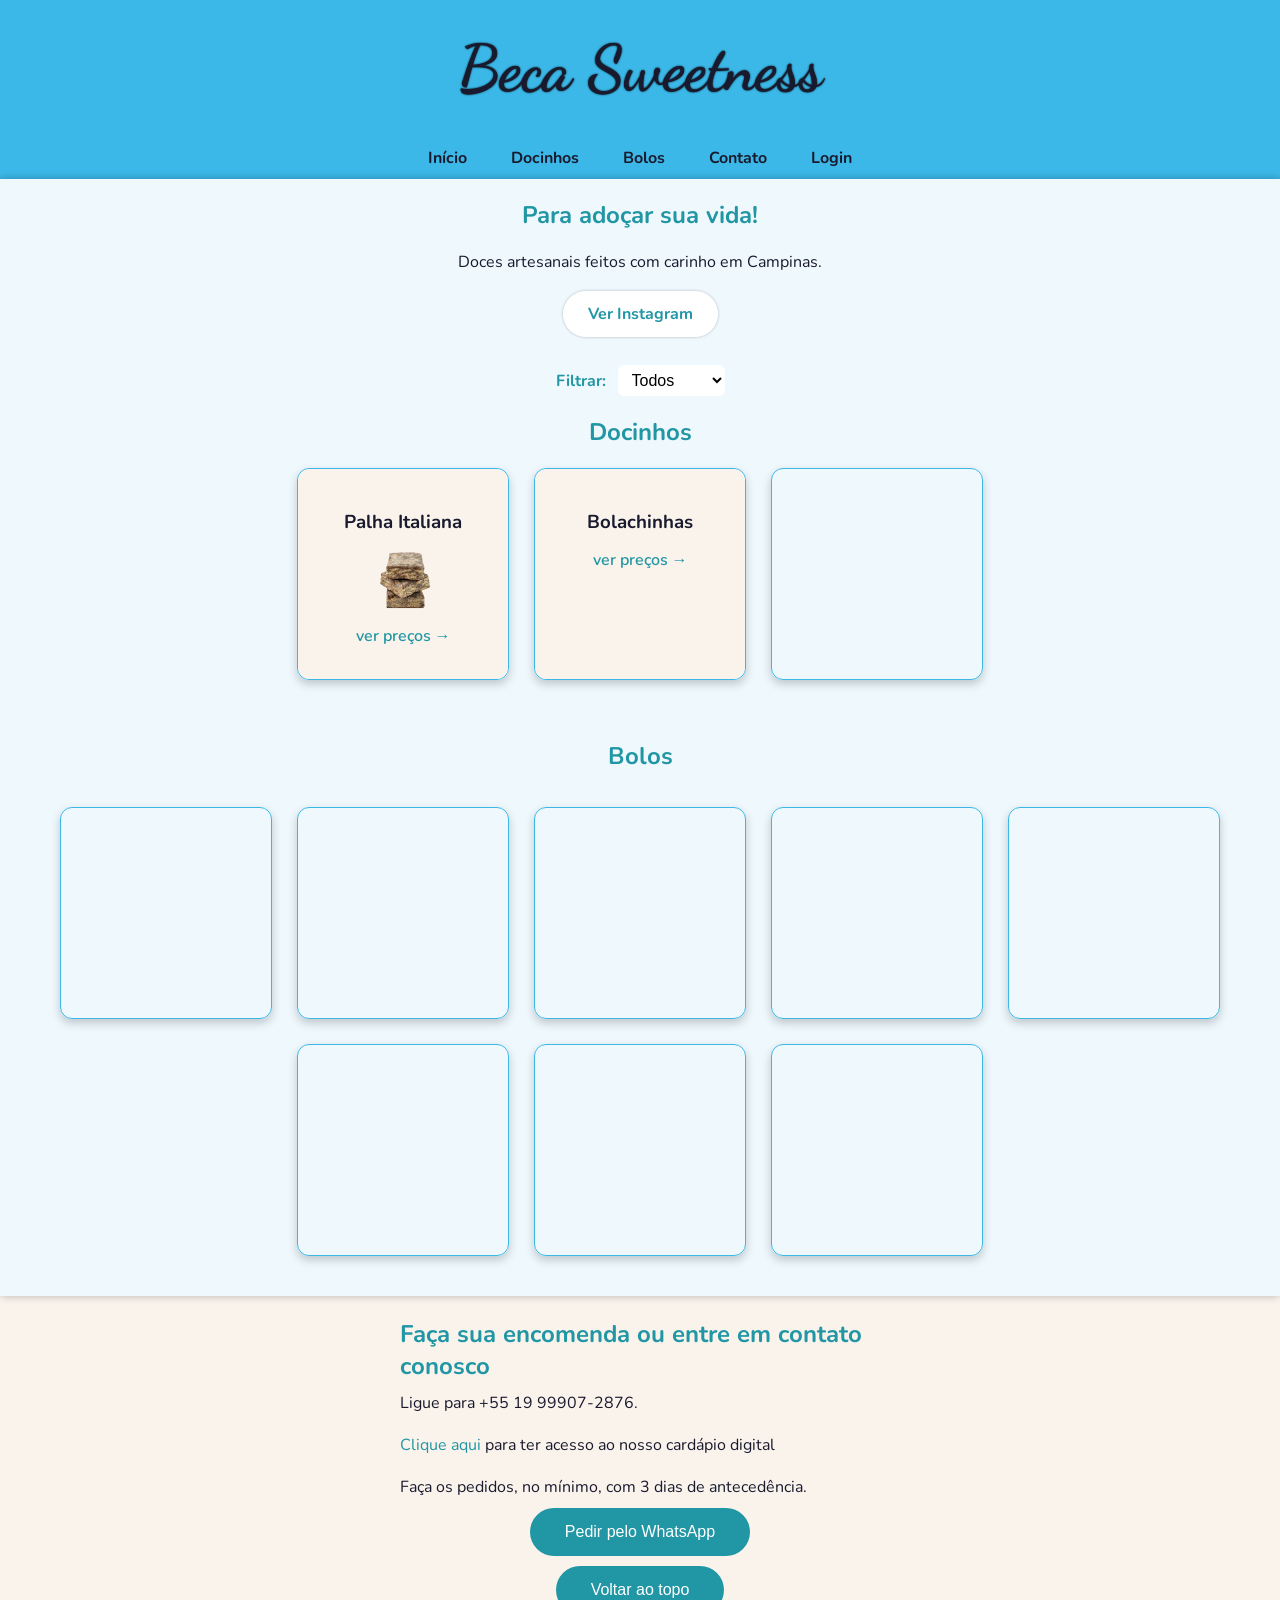
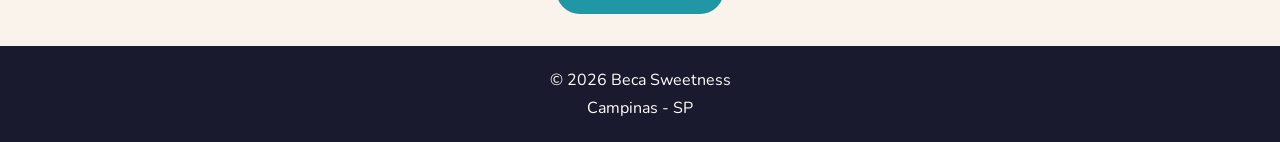
==== index.html @ 53724b52 "Remoção do link "cadastro" no menu" ====
<!DOCTYPE html>
<html lang="pt-br">

<head>
<meta charset="UTF-8">
<meta name="viewport" content="width=device-width, initial-scale=1.0">
<title>Beca Sweetness</title>
<link rel="shortcut icon" href="Imagens/logo-beca-sweetness.ico" type="image/x-icon">
<link rel="stylesheet" href="Estilos/style.css">
<link href="https://fonts.googleapis.com/css2?family=Dancing+Script:wght@700&family=Cormorant+Garamond:wght@500;600&family=Nunito:wght@400;600&display=swap" rel="stylesheet">

</head>

<body>

<header>

    <h1>Beca Sweetness</h1>

</header>

<nav>
    
    <a href="#inicio">Início</a>
    <a href="#docinhos">Docinhos</a>
    <a href="#bolos">Bolos</a>
    <a href="#contato">Contato</a>
    <span></span>
    <a href="páginas/login.html">Login</a>

</nav>

<main>
    
        <section id="inicio">
    
            <h2>Para adoçar sua vida!</h2>
    
                <p>Doces artesanais feitos com carinho em Campinas.</p>
    
                <a class="instagram" href="https://www.instagram.com/beca_sweetness/" target="_blank"> Ver Instagram </a>


                <div class="filtro-container">
                    <label for="filtro">Filtrar: </label>
                    <select id="filtro" class="escolher-filtro" onchange="filtrar()">
                        <option
                        value="todos">Todos</option>
                        <option value="docinhos">Docinhos</option>
                        <option value="bolos">Bolos</option>
                    </select>
                </div>
        
        </section>
    
    
    <section id="docinhos">
    
        <h2>Docinhos</h2>
        
            <div class="doces">
    
                <div class="flip-card" onclick= "this.classList.toggle('flipped')">
                    <div class="inner">
                        <div class="front">


                            <h3>Palha Italiana</h3>
                            <img src="Imagens-melhor/Palha-italiana_1.png" alt="Palha Italiana">
                            <p>ver preços &rightarrow;</p>

                        </div>

                        <div class="back">
                            
                            <h3>Palha Italiana</h3>
                            <p class="preco">Bolinha (16g) <span></span>R$2,50</p>
                            <p class="preco">Potinho (110g)   <span></span> R$10,00</p>
                            <p class="ingredientes">Oreo · Ninho · Morango · Capuccino · Meio Amargo</p>
                        </div>
                    </div>
                </div>
    

                
                <div class="flip-card" onclick= "this.classList.toggle('flipped')">
                    <div class="inner">
                        <div class="front">
                            <h3>Bolachinhas</h3>
                            <p>ver preços &rightarrow;</p>
                        </div>
                        
                        <div class="back">
                                <h3>Bolachinhas</h3>
                                <p class="preco">Simples (5un) <span></span> R$7</p>
                                <p class="preco">Recheadas (3un) <span></span> R$8</p>
                                <p class="preco">Recheio + cobertura <span></span> R$12<p>
                                <p class="ingredientes">Doce de leite · Chocolate amargo · Chocolate branco</p>
    
                        </div>
                    </div>
                </div>
    
                <div class="flip-card" onclick= "this.classList.toggle('flipped')">
                    <div class="inner">
                        <div class="front">
                            
                                <h3>Folhadinho</h3>
                                <p>ver preços &rightarrow;</p>
                                
                        </div>

                        <div class="back">
                                <h3>Folhadinho</h3>
                                <p class="preco">2 unidades <span></span> R$6</p>
                                <p class="preco">4 unidades <span></span> R$11</p>
                                <p class="preco">9 unidades <span></span> R$24</p>
                                <p class="ingredientes">Massa folhada recheada · Caramelo Salgado · Doce deleite · Chocolate Branco · Frutas Vermelhas.</p>
                        </div>
                    </div>
                </div>
    
    </div>
    
    </section>
    
    <section id="bolos">
    
        <h2>Bolos</h2>
    
            <div class="doces">
    
                <div>
                            
                    <div class="flip-card" onclick= "this.classList.toggle('flipped')">
                        <div class="inner">
                            <div class="front">
                                
                                    <h3>Brigadeiro</h3>
                                    <p>ver preços &rightarrow;</p>
                                    
                            </div>

                            <div class="back">
                                <h3>Brigadeiros</h3>
                                <p class="preco">Bentô (10cm) <span></span> R$47</p>
                                <p class="preco">P (15cm) <span></span> R$110</p>
                                <p class="preco">M (25cm) <span></span> R$210</p>
                                <p class="ingredientes">Brigadeiro ao leite ou meio amargo, para quem não abre mão da tradição </p>
                            </div>

                        </div>
                    </div>
    
                </div>


                <div class="flip-card" onclick= "this.classList.toggle('flipped')">
                    <div class="inner">
                        <div class="front">

                            <h3>Beijinho</h3>
                            <p>ver preços &rightarrow;</p>
                            
                        </div>

                        <div class="back">
                            <h3>Beijinho</h3>
                            <p class="preco">Bentô (10cm)<span></span> R$45</p>
                            <p class="preco">P (15cm)<span></span> R$100</p>
                            <p class="preco">M (25cm)<span></span> R$200</p>
                            <p class="ingredientes">O primo famoso do brigadeiro</p>
                        </div>
                    </div>
                </div>
    

                <div class="flip-card" onclick= "this.classList.toggle('flipped')">
                    <div class="inner">
                        <div class="front">

                            <h3>Abacaxi com Coco</h3>
                            <p>ver preços &rightarrow;</p>

                        </div>

                        <div class="back">

                            <h3>Abacaxi com Coco</h3>
                            <p class="preco">Bentô (10cm) <span></span> R$50</p>

                            <p class="preco">P (15cm) <span></span> R$120</p>
                            <p class="preco">M (20cm) <span></span> R$215</p>
                            <p class="ingredientes">Uma camada de brigadeiro de chocolate branco, muito abacaxi e coco frescos</p>
                        </div>
                    </div>
                </div>
    
                <div class="flip-card" onclick= "this.classList.toggle('flipped')">
                    <div class="inner">
                            <div class="front">

                                <h3>Doce de leite com Ameixa</h3>
                                <p>ver preços &rightarrow;</p>

                            </div>

                            <div class="back">

                                <h3 style="padding-top: 10px;">Doce de leite com Ameixa</h3>

                                <p class="preco">Bentô (10cm) <span></span> R$55</p>

                                <p class="preco">P (15cm) <span></span> R$140</p>

                                <p class="preco">M (25cm) <span></span> R$220</p>

                                <p class="ingredientes">Doce de leite cremoso com pedaços de ameixa em calda. O favorito da década de 90</p>

                            </div>
                    </div>
                </div>
    
                <div class="flip-card" onclick= "this.classList.toggle('flipped')">
                    <div class="inner">
                        <div class="front">

                            <h3>Nozes</h3>
                            <p>ver preços &rightarrow;</p>
                
                        </div>  

                        <div class="back">
                            <h3>Nozes</h3>
                            <p class="preco">Bentô (10cm) <span></span> R$50</p>
                            <p class="preco">P (15cm) <span></span> R$130</p>
                            <p class="preco">M (25cm) <span></span> R$260</p>
                            <p class="ingredientes">Brigadeiro de nozes com ganache de chocolate meio amargo. Equilíbrio na medida.</p>
                        </div>
                    </div>
                </div>
    
                <div class="flip-card" onclick= "this.classList.toggle('flipped')">
                    <div class="inner">
                        <div class="front">
        
                                <h3>Brigadeiro Branco</h3>
                                <p>ver preços &rightarrow;</p>
        
                        </div>

                        <div class="back">

                            <h3>Brigadeiro Branco</h3>

                            <p class="preco">Bentô (10cm) <span></span> R$47</p>
                            <p class="preco">P (15cm) <span></span> R$110</p>
                            <p class="preco">M (25cm) <span></span> R$210</p>
                            <p class="ingredientes">Brigadeiro de chocolate branco, ideal para quem quer fugir do brigadeiro tradicional.</p>
                        </div>
                    </div>    
                </div>
    
                <div class="flip-card" onclick= "this.classList.toggle('flipped')">
                    <div class="inner">
                        <div class="front">
        
                                <h3>Limão Siciliano</h3>
                                <p>ver preços &rightarrow;</p>
        
                        </div>

                        <div class="back">

                            <h3 style="padding: 8px;">Limão Siciliano</h3>
                                <p class="preco">Bentô (10cm) <span></span> R$55</p>
                                <p class="preco">P (15cm) <span></span> R$170</p>
                                <p class="preco">M (25cm) <span></span> R$250</p>
                                <p class="ingredientes">Massa de limão siciliano com recheio de buutercream com lemon curd. Pra quem quer algo refrescante e exótico. (Adicional de mirtilo disponível)</p>
                        </div>
                    </div>          
                </div>
    
                <div class="flip-card" onclick= "this.classList.toggle('flipped')">
                    <div class="inner">
                        <div class="front">
        
                                <h3>Red Velvet</h3>
                                <p>ver preços &rightarrow;</p>
        
                        </div>
    
                        <div class="back">

                            <h3>Red Velvet</h3>
                            <p class="preco">Bentô (10cm) <span></span> R$65</p>
                            <p class="preco">P (15cm) <span></span> R$180</p>
                            <p class="preco">M (25cm) <span></span> R$270</p>
                            <p class="ingredientes">O Veludo Vermelho recheado com cream cheese tradicional</p>

                        </div> 
                    </div>


                </div>
    
            </div>
    
    </section>
</main>
    
    <section id="contato">
    
        
<div id="bloco-contato">
    
                <h2>Faça sua encomenda ou entre em contato conosco</h2>

                <p>Ligue para +55 19 99907-2876.</p>

                <p>
                    <a href="Documento do cardápio/cardápio-beca-sweetness.pdf" download="cardápio-beca-sweetness.pdf" target="_blank">Clique aqui</a> para ter acesso ao nosso cardápio digital
                </p>

                <p>Faça os pedidos, no mínimo, com 3 dias de antecedência.</p>

                <button onclick="pedir()">Pedir pelo WhatsApp</button>
                
                <button onclick="voltarAoTopo()">Voltar ao topo</button>
    
</div>
    
    </section>




<footer>

<p>© 2026 Beca Sweetness</p> 
<p>Campinas - SP</p>

</footer>

<script src="script/script.js"></script>

</body>
</html>
---- Estilos/style.css ----
@charset "UTF-8";

*{
    margin: 0px;
    padding: 0px;
}


:root{
    --azul-noite: #1A1A2E;
    --azul-ceu: #3BB8E8;
    --azul-confeiteiro: #2196A4;
    --azul-gelo: #EEF8FD;
    --baunilha: #F9F3EC;
    --amarelo-doce: #F7C94B;
}

html {
  scroll-behavior: smooth;
}

body{
    font-family:  'Nunito', Arial sans-serif;
    background-color: var(--baunilha);
    color:var(--azul-noite);
}

main{
    max-width: 1500px;
    min-width: 290px;
    height: 100%;
    margin: auto;
    box-shadow: 0px 0px 8px rgba(0, 0, 0, 0.276);
    border-bottom-left-radius: 5px;
    border-bottom-right-radius: 5px;
}

 

main h2{
    font-weight: bolder;
    color: var(--azul-confeiteiro);
}

main h3 a{
    text-decoration: none;
    color: var(--azul-confeiteiro);
    font-family: 'Cormorant Garamond', serif;
    font-weight: bolder;
    font-size: 1.5em;
    letter-spacing: 0.05em;
    
}

main h3:hover{
    text-decoration: underline;
}

header{
    font-family: 'Dancing Script', 'cursive';
    font-size: 2em;
    background-color: var(--azul-ceu);
    color: var(--azul-noite);
    padding: 30px;
    text-align: center;
}

header h1{
    text-shadow: 0px 0px 2px black;
}

nav{
    text-align: center;
    background-color: var(--azul-ceu);
    padding: 10px;
    box-shadow: 0px 3px 3px  rgba(0, 0, 0, 0.281);
}


nav > a{
    transition-duration: 0.3s;
    color: var(--azul-noite);
    text-decoration: none;
    margin: 10px 10px 20px 10px;
    font-weight: bold;
    padding: 10px;
    border-radius: 5px;
}

nav > a:hover{
    background-color: var(--azul-noite);
    text-decoration: underline;
    color: var(--azul-ceu);
}


#inicio{
    background-color: var(--azul-gelo);
    text-align:center;
    padding: 20px 20px 0px 20px;
}

#incio h2{
    margin: 10px;
}

#inicio > p{
    margin: 20px 0px;
    padding-bottom: 10px;
}

.instagram{
    background-color:white;
    color:var(--azul-confeiteiro);
    padding: 12px 25px;
    border-radius: 25px;
    text-decoration: none;
    font-weight: bold;
    transition-duration: 0.3s;
    box-shadow: 0px 0px 3px rgba(0, 0, 0, 0.271);
}

.instagram:hover{
    background-color: var(--azul-confeiteiro);
    color: white;
    box-shadow: 0px 0px 3px rgb(33, 151, 164);
}

#docinhos{
    padding: 10px 40px 40px 40px;
    background-color: var(--azul-gelo);
    text-align: center;
}

#docinhos h2{
    padding: 10px;
    margin-bottom: 10px;
}

.doces{
    display: flex;
    flex-wrap: wrap;
    justify-content: center;
    gap: 25px;
}


.filtro-container{
    margin: 40px 40px 0px 40px;
    text-align: center;
}

.filtro-container label{
    margin-right: 8px;
    font-weight: 700;
    color: var(--azul-confeiteiro);
}

.option{
    text-decoration: underline;
}

#filtro{
    padding: 6px 10px;
    border-radius: 6px;
    background: white;
    font-size: 1em;
    cursor: pointer;
    border: none;
}


.doces p{
    font-size: 1em;
    color: var(--azul-confeiteiro);
    margin-top: 4px;
    font-weight: 600;
}

.flip-card{
    perspective: 900px;
    
}

.flip-card h3{
    padding: 20px 20px 10px 20px;
}

.inner{
    width: 210px;
    height: 210px;
    position: relative;
    transform-style: preserve-3d;
    transition: transform 0.5s ease-in-out;
    border: 1px solid var(--azul-ceu);
    border-radius: 12px;
    box-shadow: 0 4px 10px rgba(0, 0, 0, 0.203);
}

.inner:hover{
    transform: rotateY(180deg);
    border: 1px solid black;
}


.front{
    width: 100%;
    height: 100%;
    background-color: var(--baunilha);
}

.front h3{
    padding: 40px 40px 10px 40px;
}

.front h3:hover{
    color: var(--azul-confeiteiro);
}

.front, .back{
    
    border-radius: 12px;
    width: 100%;
    height: 100%;
    position: absolute;
    backface-visibility: hidden;
}

.front img{
    display: inline;
    text-align: center;
    margin-right: 20px;
    width: 100px;
    height: 70px;
}

.back{
    font-size: 0.8em;
    background-color: var(--azul-ceu);
    transform: rotateY(180deg);
}

.back h3{
    padding-bottom: -10px;
}


.back .preco{
    color: var(--azul-noite);
    display: flex;
    justify-content: space-between;
    margin-left: 10px;
    width: 80%;
    text-align: center;
    color: var(--azul-noite);
    border-bottom: 0.5px solid rgba(13, 58, 74, 0.2);
    padding: 4px;
    font-family: 'Nunito', sans-serif;
    font-size: 0.9em;
}

 
.back .ingredientes {
    font-size: 0.8em;
    color: var(--azul-noite);
    text-align: center;
    margin-top: 8px;
    margin-left: 20px;
    margin: 8px 20px 0px 20px;
    line-height: 1.5;
    font-family: 'Nunito', sans-serif;
}

#bolos{
    background-color: var(--azul-gelo);
    display: flex;
    flex-wrap: wrap;
    justify-content: center;
    gap: 25px;
    padding: 10px 40px 40px 40px;
    text-align:center;
}

#bolos h2{
    padding: 10px;
}

#contato{
    padding: 20px;
    display: inline;
    justify-content: center;
}

#bloco-contato{
    margin: auto;
    min-width: 280px;
    max-width: 500px;
}


#contato  h2{
    color: var(--azul-confeiteiro);
    margin: auto;
    margin-left: 10px;
}

#contato  p{
    padding: 10px;
    margin: auto;
    
}

#contato a{
    color: var(--azul-confeiteiro);
    text-decoration: none;
}

#contato a:hover{
    text-decoration: underline;
}


button{
    background-color:var(--azul-confeiteiro);
    border: none;
    color: white;
    padding: 15px 35px;
    display: block;
    margin: auto;
    margin-bottom: 10px;
    font-size:16px;
    border-radius: 30px;
    cursor: pointer;
}

button:hover{
    text-decoration: underline;
}

footer{
    background-color:var(--azul-noite);
    color:white;
    text-align:center;
    padding:20px;
}

footer > p{
    padding: 3px;
}

/* Estilos para páginas de autenticação (login / cadastro) */
.auth-container{
    max-width: 420px;
    margin: 40px auto;
    padding: 20px;
}

.auth-form{
    background: white;
    padding: 24px;
    border-radius: 12px;
    box-shadow: 0 6px 18px rgba(0,0,0,0.08);
    display: flex;
    flex-direction: column;
    gap: 12px;
}

.auth-form h2{
    margin-bottom: 6px;
    color: var(--azul-confeiteiro);
}

.auth-form label{
    font-weight: 600;
    color: var(--azul-noite);
}

.auth-form input{
    padding: 10px 12px;
    border: 1px solid #dfe7ea;
    border-radius: 8px;
    font-size: 1em;
}

.senha-wrapper{
    position: relative;
    display: flex;
    align-items: center;
}

.senha-wrapper input{
    flex: 1;
}

.eye{
    background: transparent;
    border: none;
    cursor: pointer;
    font-size: 18px;
    margin-left: 8px;
}

.primary{
    background: var(--azul-confeiteiro);
    color: white;
    padding: 12px 16px;
    border-radius: 10px;
    border: none;
    font-weight: 700;
    cursor: pointer;
}

.primary a:hover, .muted a:hover{
    text-decoration: underline;
}

.muted{
    text-align: center;
    color: #5a6b70;
    font-size: 0.95em;
}

.muted a{
    color: var(--azul-confeiteiro);
    text-decoration: none;
}

@media (max-width: 480px){
    .auth-container{ margin: 20px }
}
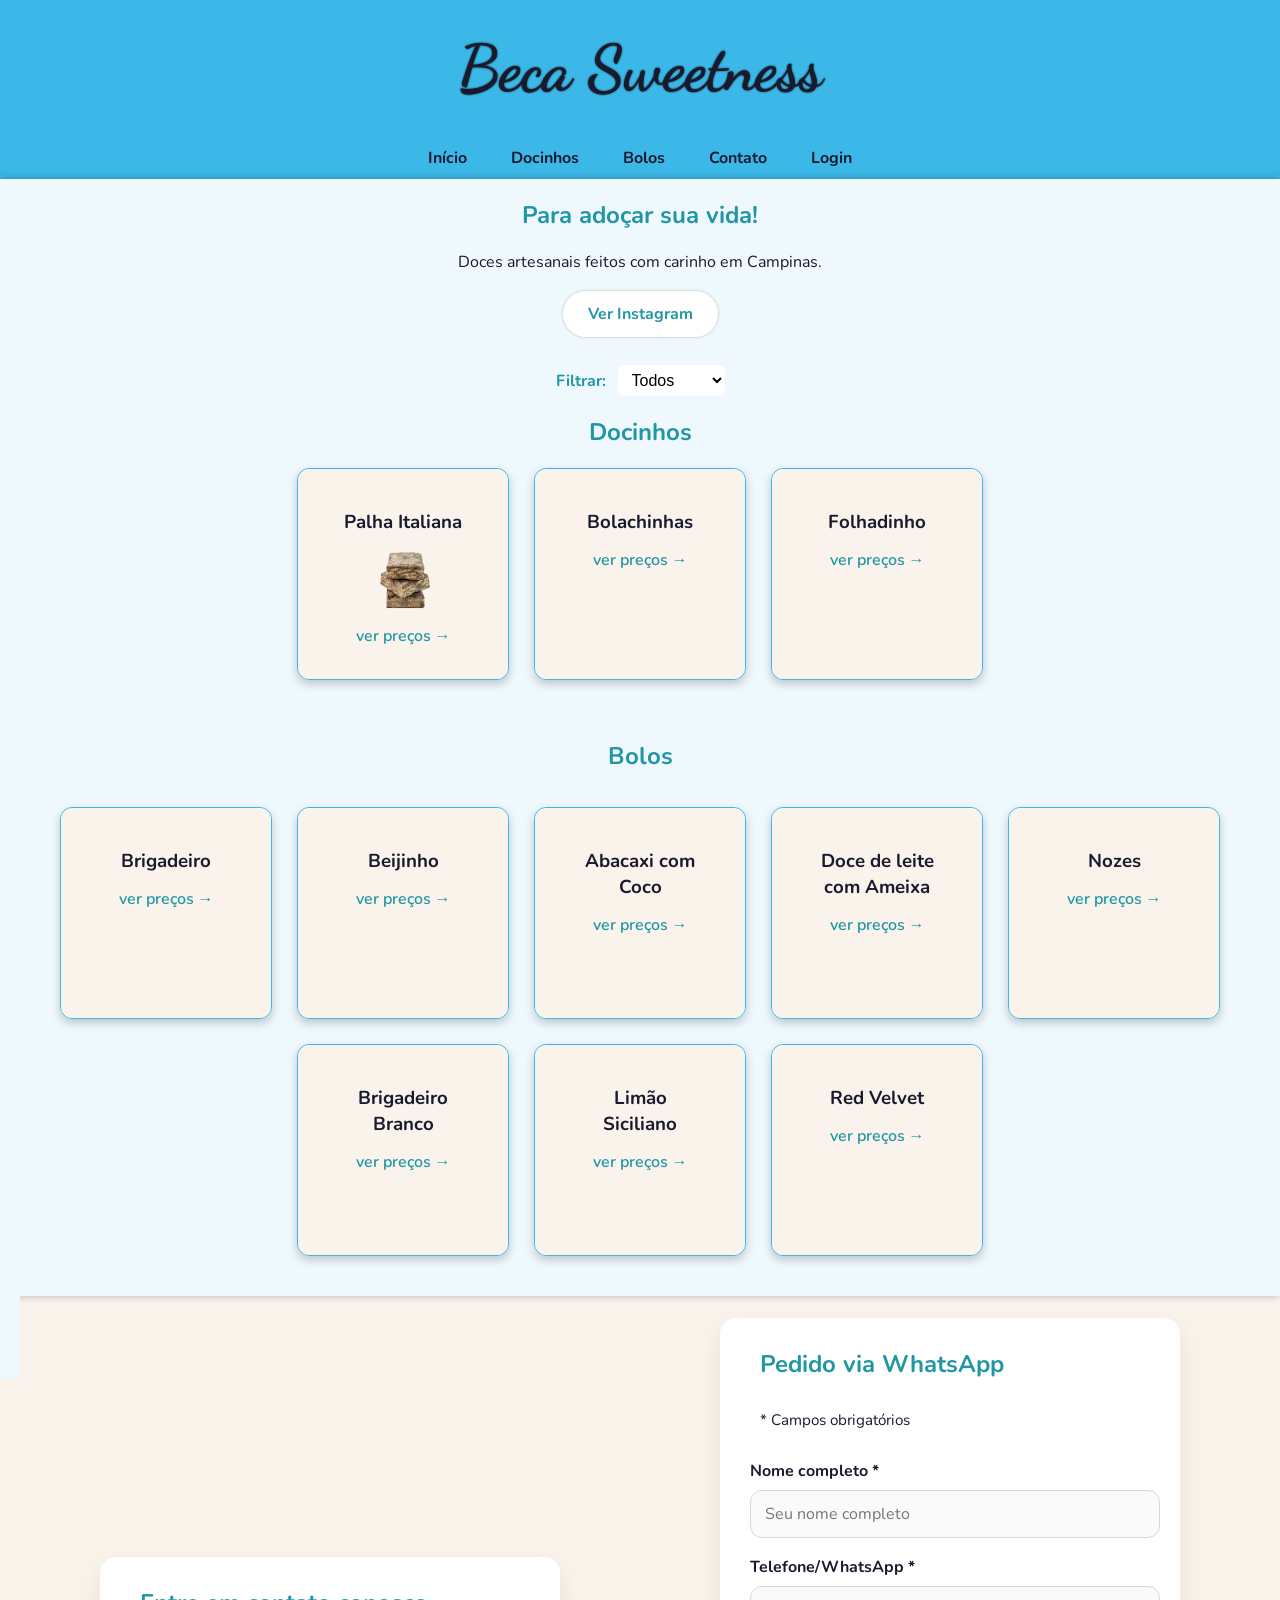
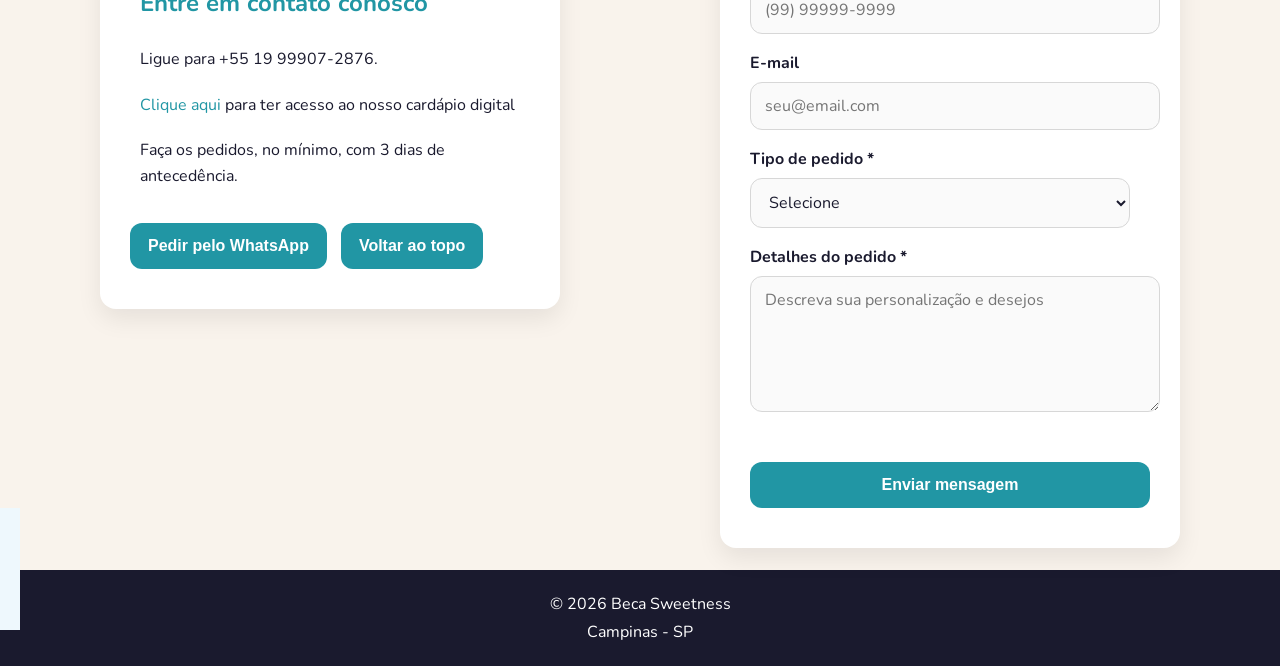
==== commit 9ad9d640: "Adicionando funcionalidade de fazer o pedido manualmente" ====
--- a/index.html
+++ b/index.html
@@ -308,28 +308,54 @@
     
     </section>
 </main>
+
+    <section></section>
     
     <section id="contato">
-    
-        
-<div id="bloco-contato">
-    
-                <h2>Faça sua encomenda ou entre em contato conosco</h2>
-
-                <p>Ligue para +55 19 99907-2876.</p>
-
-                <p>
-                    <a href="Documento do cardápio/cardápio-beca-sweetness.pdf" download="cardápio-beca-sweetness.pdf" target="_blank">Clique aqui</a> para ter acesso ao nosso cardápio digital
-                </p>
-
-                <p>Faça os pedidos, no mínimo, com 3 dias de antecedência.</p>
-
-                <button onclick="pedir()">Pedir pelo WhatsApp</button>
+
+      <div class="contato-wrapper">
+
+        <div id="bloco-contato">
+            <h2>Entre em contato conosco</h2>
+            <p>Ligue para +55 19 99907-2876.</p>
+            <p>
+            <a href="Documento do cardápio/cardápio-beca-sweetness.pdf" download="cardápio-beca-sweetness.pdf" target="_blank">Clique aqui</a> para ter acesso ao nosso cardápio digital
+          </p>
+          <p>Faça os pedidos, no mínimo, com 3 dias de antecedência.</p>
+          <button onclick="pedir()">Pedir pelo WhatsApp</button>
+          <button onclick="voltarAoTopo()">Voltar ao topo</button>
+        </div>
+
+            <form id="pedido-form" onsubmit="enviarPedidoWhatsApp(event)">
                 
-                <button onclick="voltarAoTopo()">Voltar ao topo</button>
-    
-</div>
-    
+                <h2>Pedido via WhatsApp</h2>
+                <p class="nota-form">* Campos obrigatórios</p>
+
+            <label for="pedido-nome">Nome completo *</label>
+            <input id="pedido-nome" name="pedido-nome" type="text" placeholder="Seu nome completo" required>
+
+            <label for="pedido-telefone">Telefone/WhatsApp *</label>
+            <input id="pedido-telefone" name="pedido-telefone" type="tel" placeholder="(99) 99999-9999" required>
+
+            <label for="pedido-email">E-mail</label>
+            <input id="pedido-email" name="pedido-email" type="email" placeholder="seu@email.com">
+
+            <label for="pedido-tipo">Tipo de pedido *</label>
+            <select id="pedido-tipo" name="pedido-tipo" required>
+                <option value="">Selecione</option>
+                <option value="Bolos">Bolos</option>
+                <option value="Doces">Doces</option>
+                <option value="Pedido para evento">Pedido para evento</option>
+                <option value="Outro">Outro</option>
+            </select>
+
+            <label for="pedido-detalhes">Detalhes do pedido *</label>
+            <textarea id="pedido-detalhes" name="pedido-detalhes" rows="5" placeholder="Descreva sua personalização e desejos" required></textarea>
+
+            <p id="pedido-error" class="form-error" aria-live="polite"></p>
+            <button type="submit" class="btn enviar-mensagem">Enviar mensagem</button>
+            </form>
+      </div>
     </section>
 
 
--- a/Estilos/style.css
+++ b/Estilos/style.css
@@ -174,7 +174,7 @@
     font-size: 1em;
     color: var(--azul-confeiteiro);
     margin-top: 4px;
-    font-weight: 600;
+    font-weight: 600; 
 }
 
 .flip-card{
@@ -304,6 +304,131 @@
     margin-left: 10px;
 }
 
+
+#contato{
+    background-color: var(--azul-gelo);
+    padding: 40px 20px 60px;
+}
+
+.contato-wrapper{
+    display: flex;
+    gap: 40px;
+    justify-content: center;
+    align-items: flex-start;
+    flex-wrap: wrap;
+    max-width: 1200px;
+    min-width: 280px;
+    margin: auto;
+}
+
+#bloco-contato,
+#pedido-form{
+    background: white;
+    border-radius: 16px;
+    box-shadow: 0 10px 24px rgba(0,0,0,0.08);
+    padding: 30px;
+    width: 100%;
+    margin: auto;
+    min-width: 280px;
+    max-width: 400px;
+}
+
+#bloco-contato h2,
+#pedido-form h2{
+    color: var(--azul-confeiteiro);
+    margin-bottom: 18px;
+}
+
+#bloco-contato p,
+#pedido-form p{
+    line-height: 1.6;
+    color: var(--azul-noite);
+}
+
+#pedido-form label{
+    display: block;
+    margin-top: 18px;
+    margin-bottom: 8px;
+    font-weight: 700;
+    color: var(--azul-noite);
+}
+
+#pedido-form input,
+#pedido-form select,
+#pedido-form textarea{
+    width: 95%;
+    border: 1px solid #d7d7d7;
+    border-radius: 12px;
+    padding: 12px 14px;
+    font-size: 1rem;
+    font-family: 'Nunito', sans-serif;
+    background: #fafafa;
+    color: var(--azul-noite);
+}
+
+#pedido-form textarea{
+    resize: vertical;
+}
+
+#pedido-form input:focus,
+#pedido-form select:focus,
+#pedido-form textarea:focus{
+    outline: 2px solid var(--azul-confeiteiro);
+}
+
+#pedido-form .nota-form{
+    margin-bottom: 16px;
+    color: var(--azul-noite);
+    font-size: 0.95rem;
+}
+
+.form-error{
+    margin-top: 16px;
+    color: #c62828;
+    font-weight: 700;
+}
+
+button{
+    cursor: pointer;
+}
+
+#pedido-form .btn,
+#bloco-contato button{
+    width: 100%;
+    margin-top: 24px;
+    padding: 14px 18px;
+    font-size: 1rem;
+    border: none;
+    border-radius: 12px;
+    background-color: var(--azul-confeiteiro);
+    color: white;
+    font-weight: 700;
+    transition: background-color 0.25s ease;
+}
+
+#pedido-form .btn:hover,
+#bloco-contato button:hover{
+    background-color: var(--azul-noite);
+}
+
+#bloco-contato button {
+    width: auto;
+    display: inline-block;
+    margin-right: 10px;
+}
+
+@media (max-width: 980px) {
+    .contato-wrapper{
+        flex-direction: column;
+        align-items: stretch;
+    }
+
+    #bloco-contato button{
+        width: 100%;
+        margin-bottom: 12px;
+    }
+}
+
 #contato  p{
     padding: 10px;
     margin: auto;
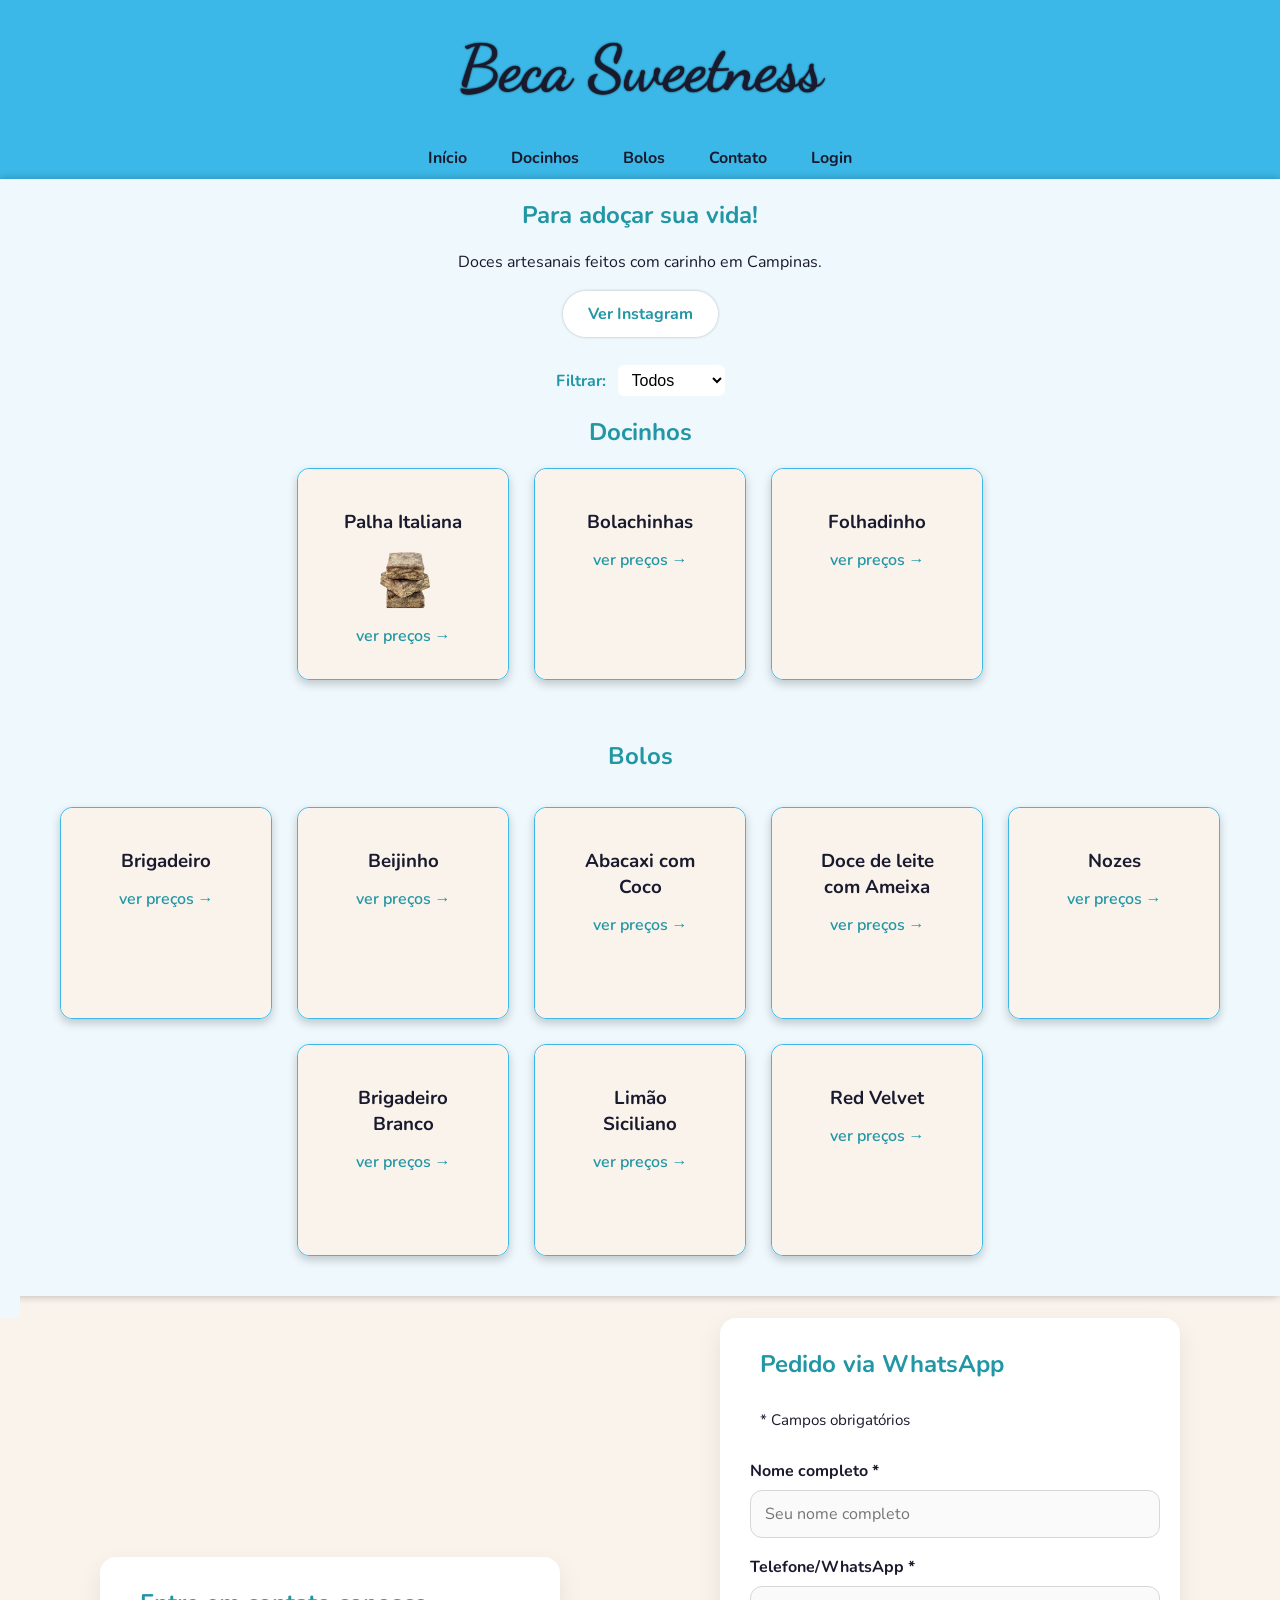
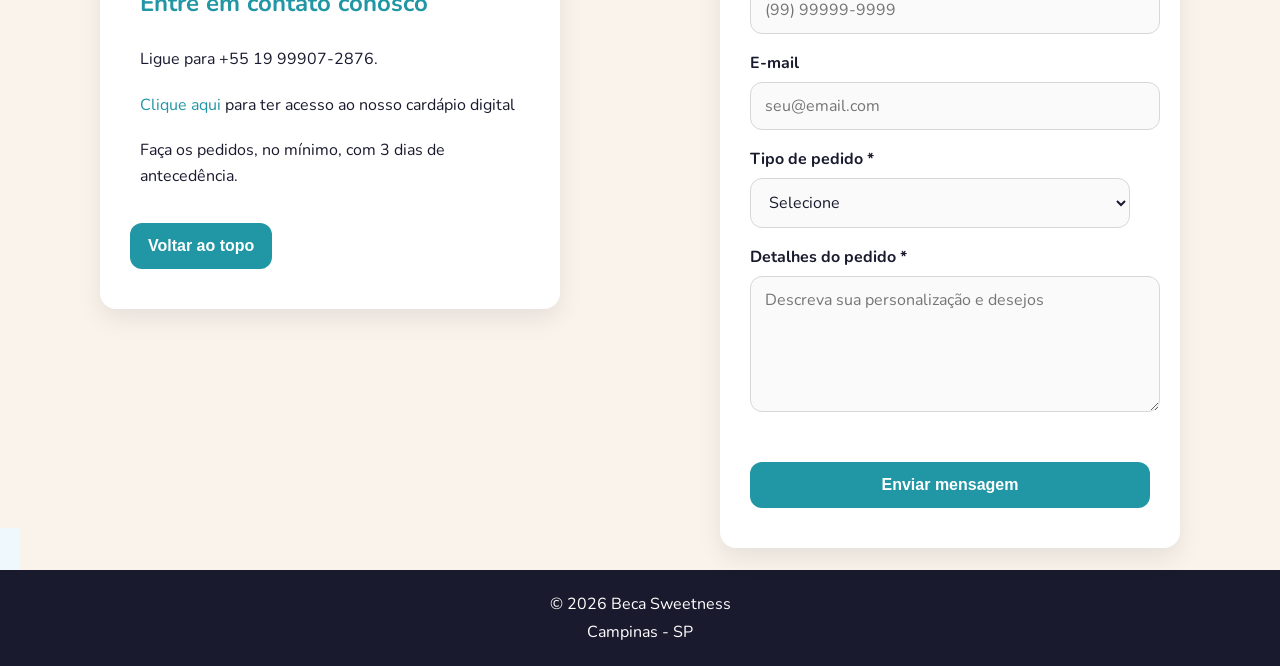
==== commit 490e7d4f: "Últimos ajustes Remoção do botão de pedido via WPP, e ajuste de padding" ====
--- a/index.html
+++ b/index.html
@@ -322,12 +322,12 @@
             <a href="Documento do cardápio/cardápio-beca-sweetness.pdf" download="cardápio-beca-sweetness.pdf" target="_blank">Clique aqui</a> para ter acesso ao nosso cardápio digital
           </p>
           <p>Faça os pedidos, no mínimo, com 3 dias de antecedência.</p>
-          <button onclick="pedir()">Pedir pelo WhatsApp</button>
+          
           <button onclick="voltarAoTopo()">Voltar ao topo</button>
         </div>
 
             <form id="pedido-form" onsubmit="enviarPedidoWhatsApp(event)">
-                
+
                 <h2>Pedido via WhatsApp</h2>
                 <p class="nota-form">* Campos obrigatórios</p>
 
--- a/Estilos/style.css
+++ b/Estilos/style.css
@@ -286,7 +286,7 @@
 }
 
 #contato{
-    padding: 20px;
+    padding: 20px 20px 0px 20px;
     display: inline;
     justify-content: center;
 }
@@ -307,7 +307,7 @@
 
 #contato{
     background-color: var(--azul-gelo);
-    padding: 40px 20px 60px;
+    
 }
 
 .contato-wrapper{
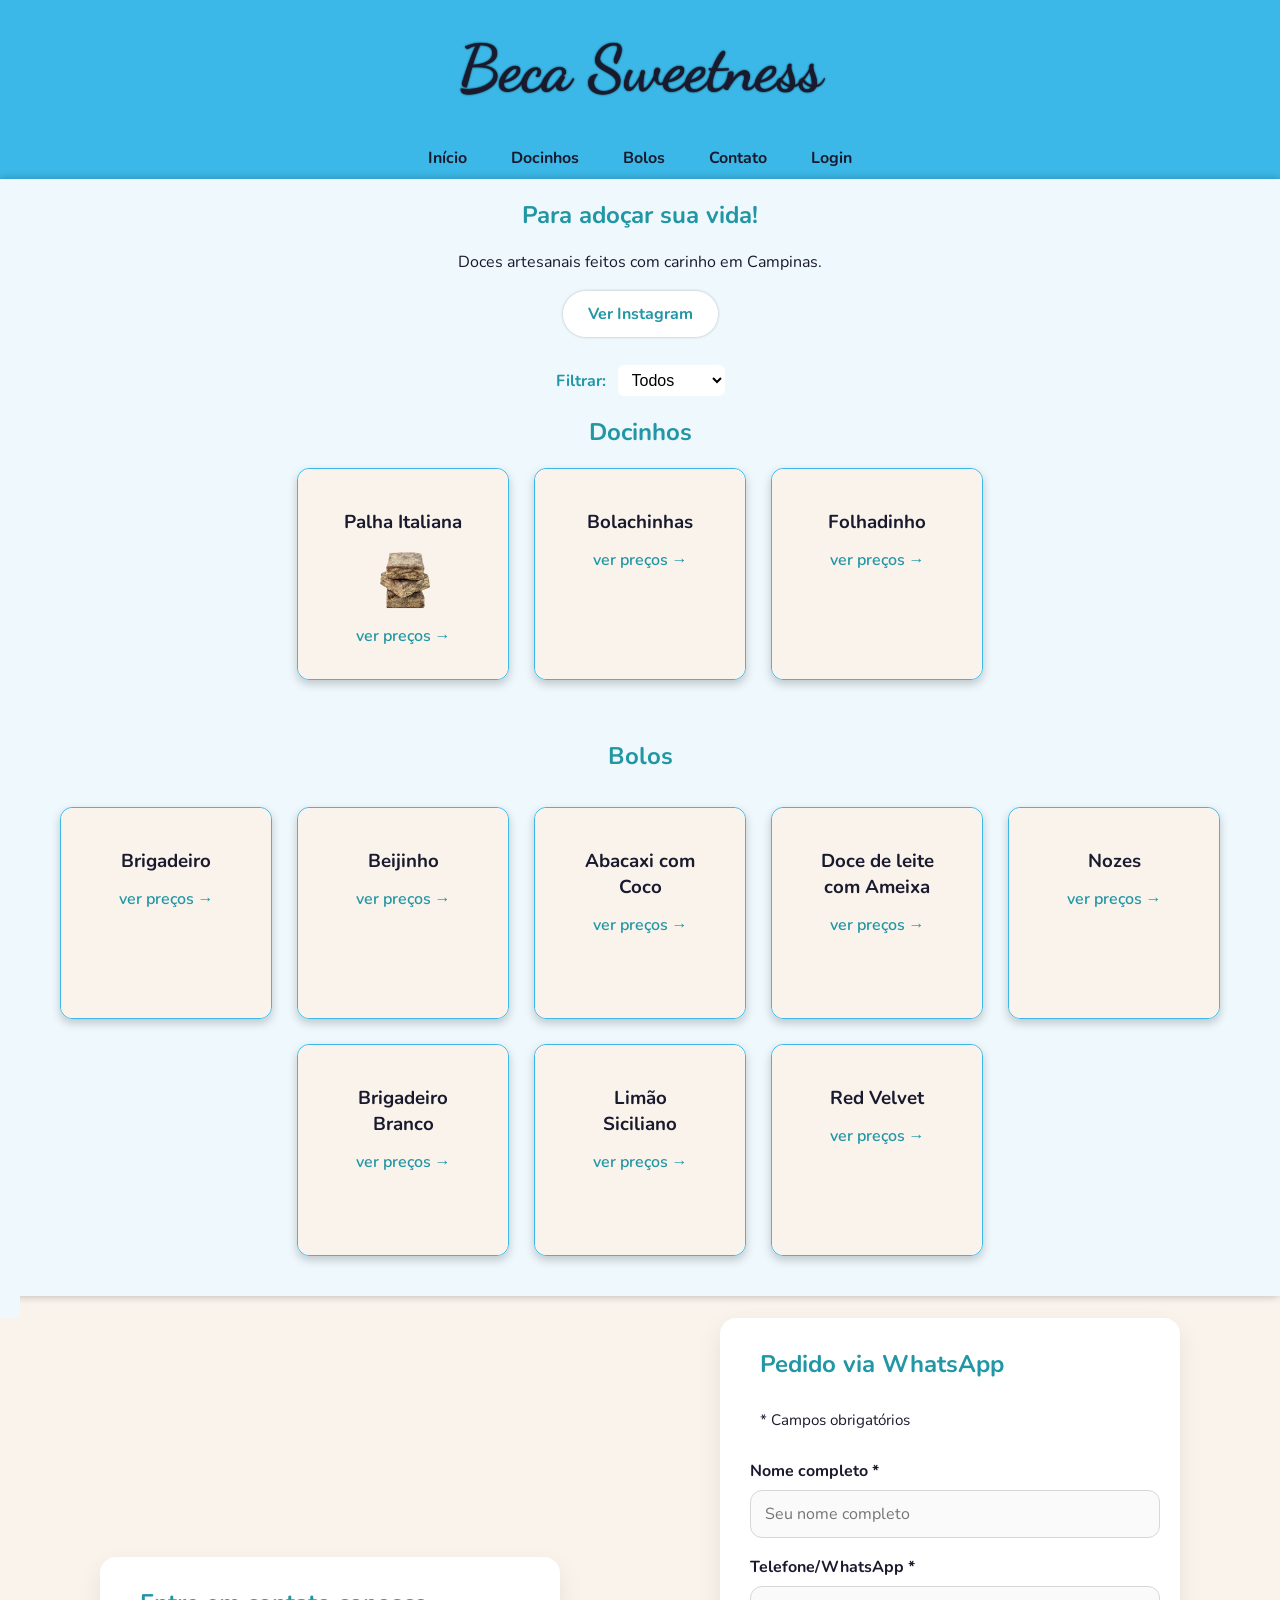
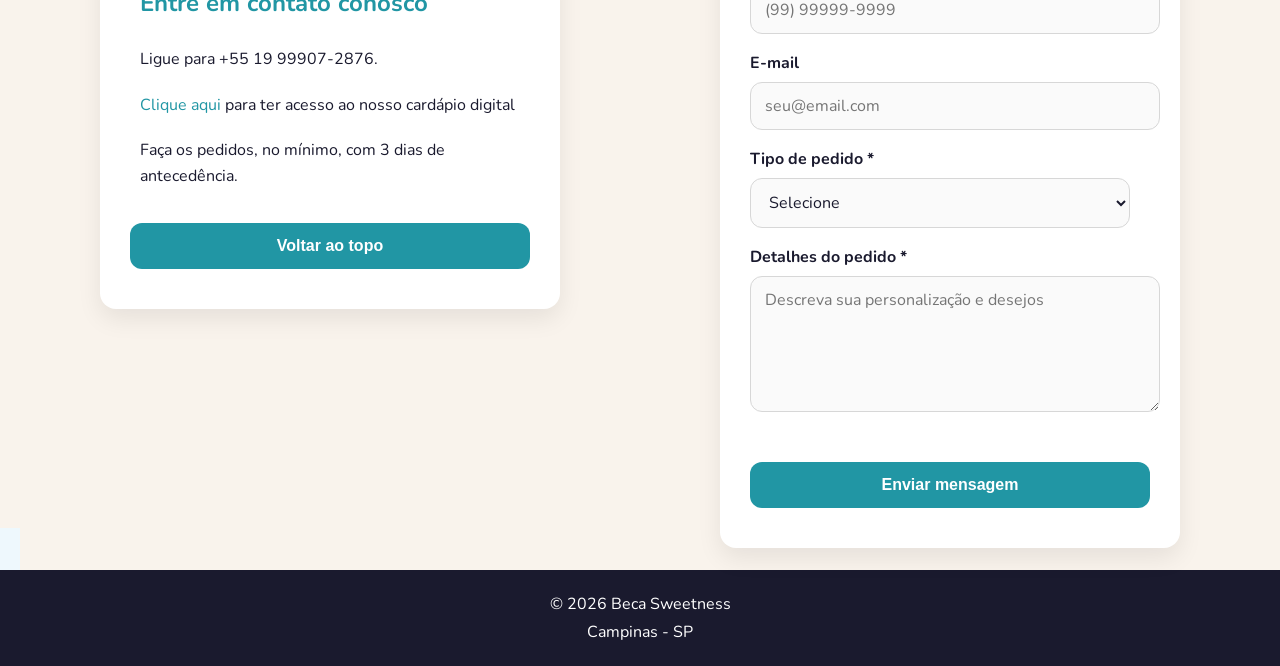
==== commit f1ab1647: "Update index.html" ====
--- a/index.html
+++ b/index.html
@@ -28,7 +28,7 @@
     <span></span>
     <a href="páginas/login.html">Login</a>
 
-</nav>
+</nav>  
 
 <main>
     
--- a/Estilos/style.css
+++ b/Estilos/style.css
@@ -386,10 +386,6 @@
     margin-top: 16px;
     color: #c62828;
     font-weight: 700;
-}
-
-button{
-    cursor: pointer;
 }
 
 #pedido-form .btn,
@@ -412,7 +408,6 @@
 }
 
 #bloco-contato button {
-    width: auto;
     display: inline-block;
     margin-right: 10px;
 }
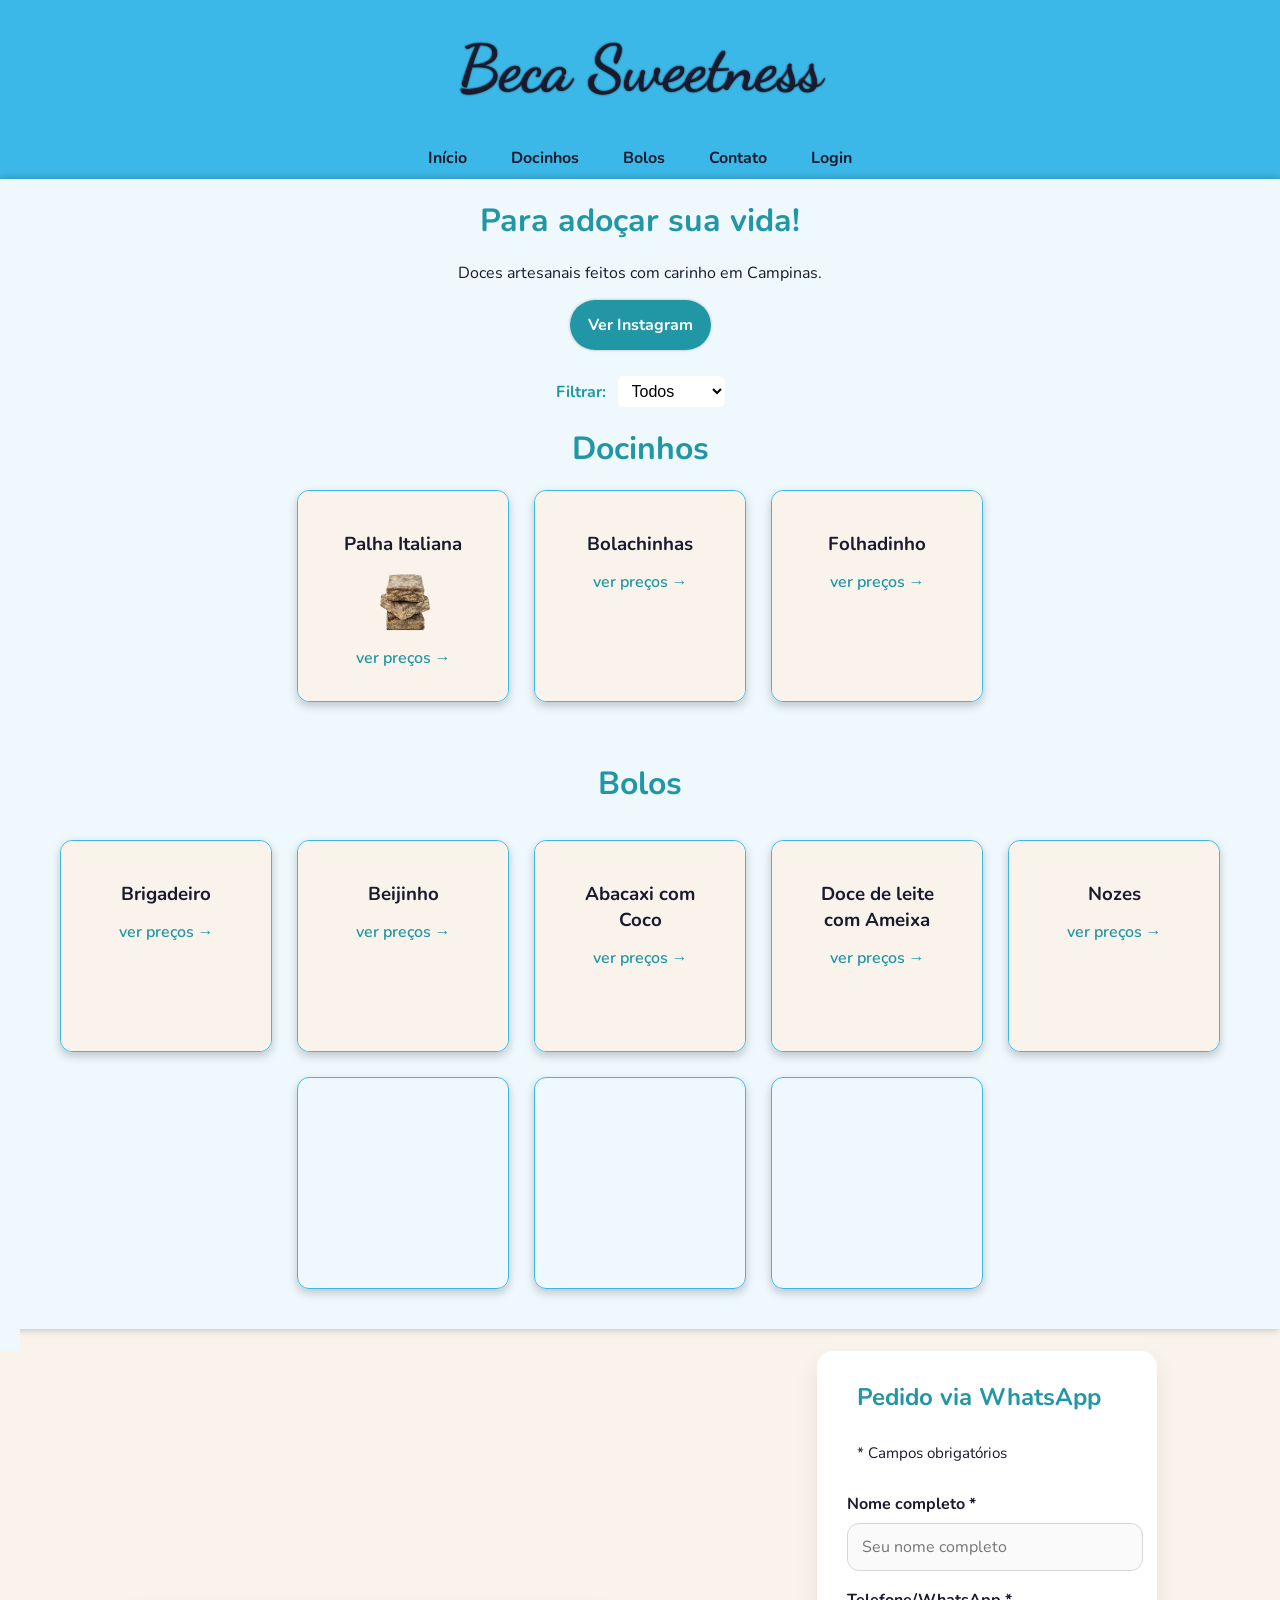
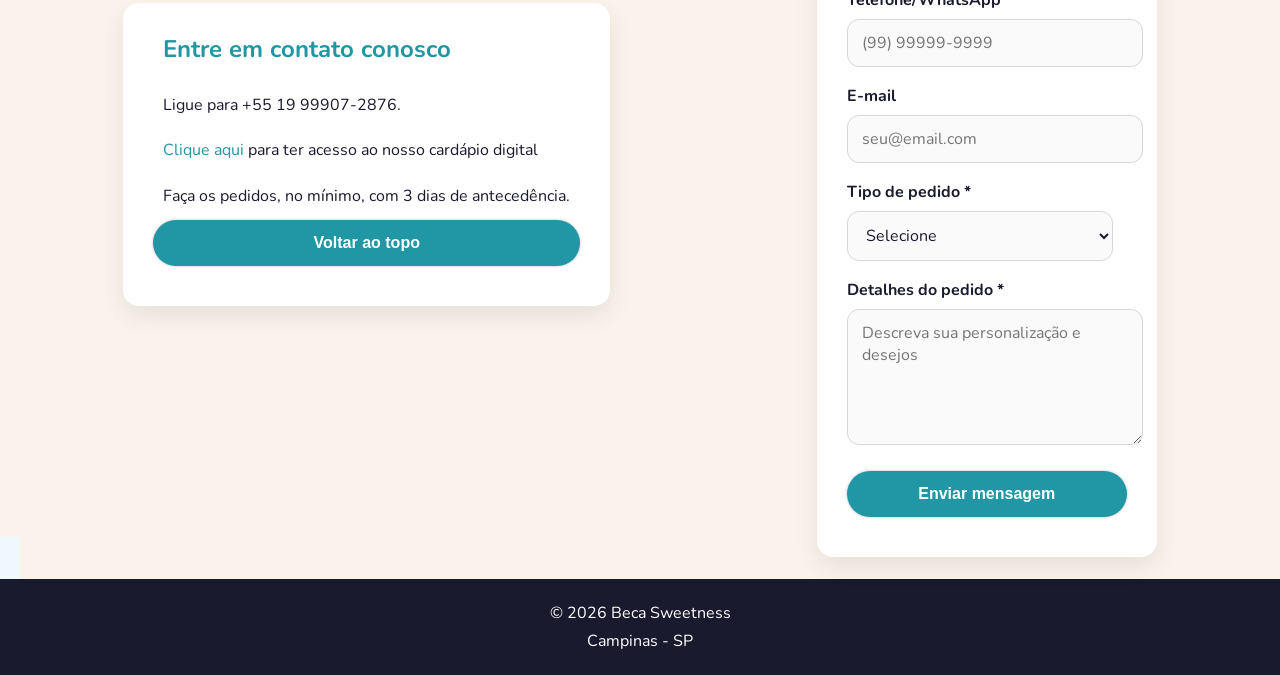
==== commit 473979a9: "Mais mudanças na responsividade" ====
--- a/index.html
+++ b/index.html
@@ -309,7 +309,6 @@
     </section>
 </main>
 
-    <section></section>
     
     <section id="contato">
 
--- a/Estilos/style.css
+++ b/Estilos/style.css
@@ -26,8 +26,7 @@
 }
 
 main{
-    max-width: 1500px;
-    min-width: 290px;
+    max-width: 100%;
     height: 100%;
     margin: auto;
     box-shadow: 0px 0px 8px rgba(0, 0, 0, 0.276);
@@ -38,6 +37,7 @@
  
 
 main h2{
+    font-size: 2em;
     font-weight: bolder;
     color: var(--azul-confeiteiro);
 }
@@ -110,9 +110,10 @@
 }
 
 .instagram{
-    background-color:white;
-    color:var(--azul-confeiteiro);
-    padding: 12px 25px;
+    background-color: var(--azul-confeiteiro);
+    color:white;
+    width: 100%;
+    padding: 14px 18px;
     border-radius: 25px;
     text-decoration: none;
     font-weight: bold;
@@ -121,9 +122,8 @@
 }
 
 .instagram:hover{
-    background-color: var(--azul-confeiteiro);
-    color: white;
-    box-shadow: 0px 0px 3px rgb(33, 151, 164);
+    background-color: var(--azul-noite);
+    text-decoration: underline;
 }
 
 #docinhos{
@@ -256,7 +256,7 @@
     border-bottom: 0.5px solid rgba(13, 58, 74, 0.2);
     padding: 4px;
     font-family: 'Nunito', sans-serif;
-    font-size: 0.9em;
+    font-size: 0.8em;
 }
 
  
@@ -327,10 +327,9 @@
     border-radius: 16px;
     box-shadow: 0 10px 24px rgba(0,0,0,0.08);
     padding: 30px;
-    width: 100%;
     margin: auto;
     min-width: 280px;
-    max-width: 400px;
+    max-width: 500px;
 }
 
 #bloco-contato h2,
@@ -360,7 +359,7 @@
     border: 1px solid #d7d7d7;
     border-radius: 12px;
     padding: 12px 14px;
-    font-size: 1rem;
+    font-size: 1em;
     font-family: 'Nunito', sans-serif;
     background: #fafafa;
     color: var(--azul-noite);
@@ -391,15 +390,15 @@
 #pedido-form .btn,
 #bloco-contato button{
     width: 100%;
-    margin-top: 24px;
     padding: 14px 18px;
-    font-size: 1rem;
+    font-size: 1em;
     border: none;
-    border-radius: 12px;
+    border-radius: 25px;
     background-color: var(--azul-confeiteiro);
     color: white;
-    font-weight: 700;
-    transition: background-color 0.25s ease;
+    font-weight: bold;
+    box-shadow: 0px 0px 3px rgba(0, 0, 0, 0.271);
+    transition: background-color 0.3s ease;
 }
 
 #pedido-form .btn:hover,
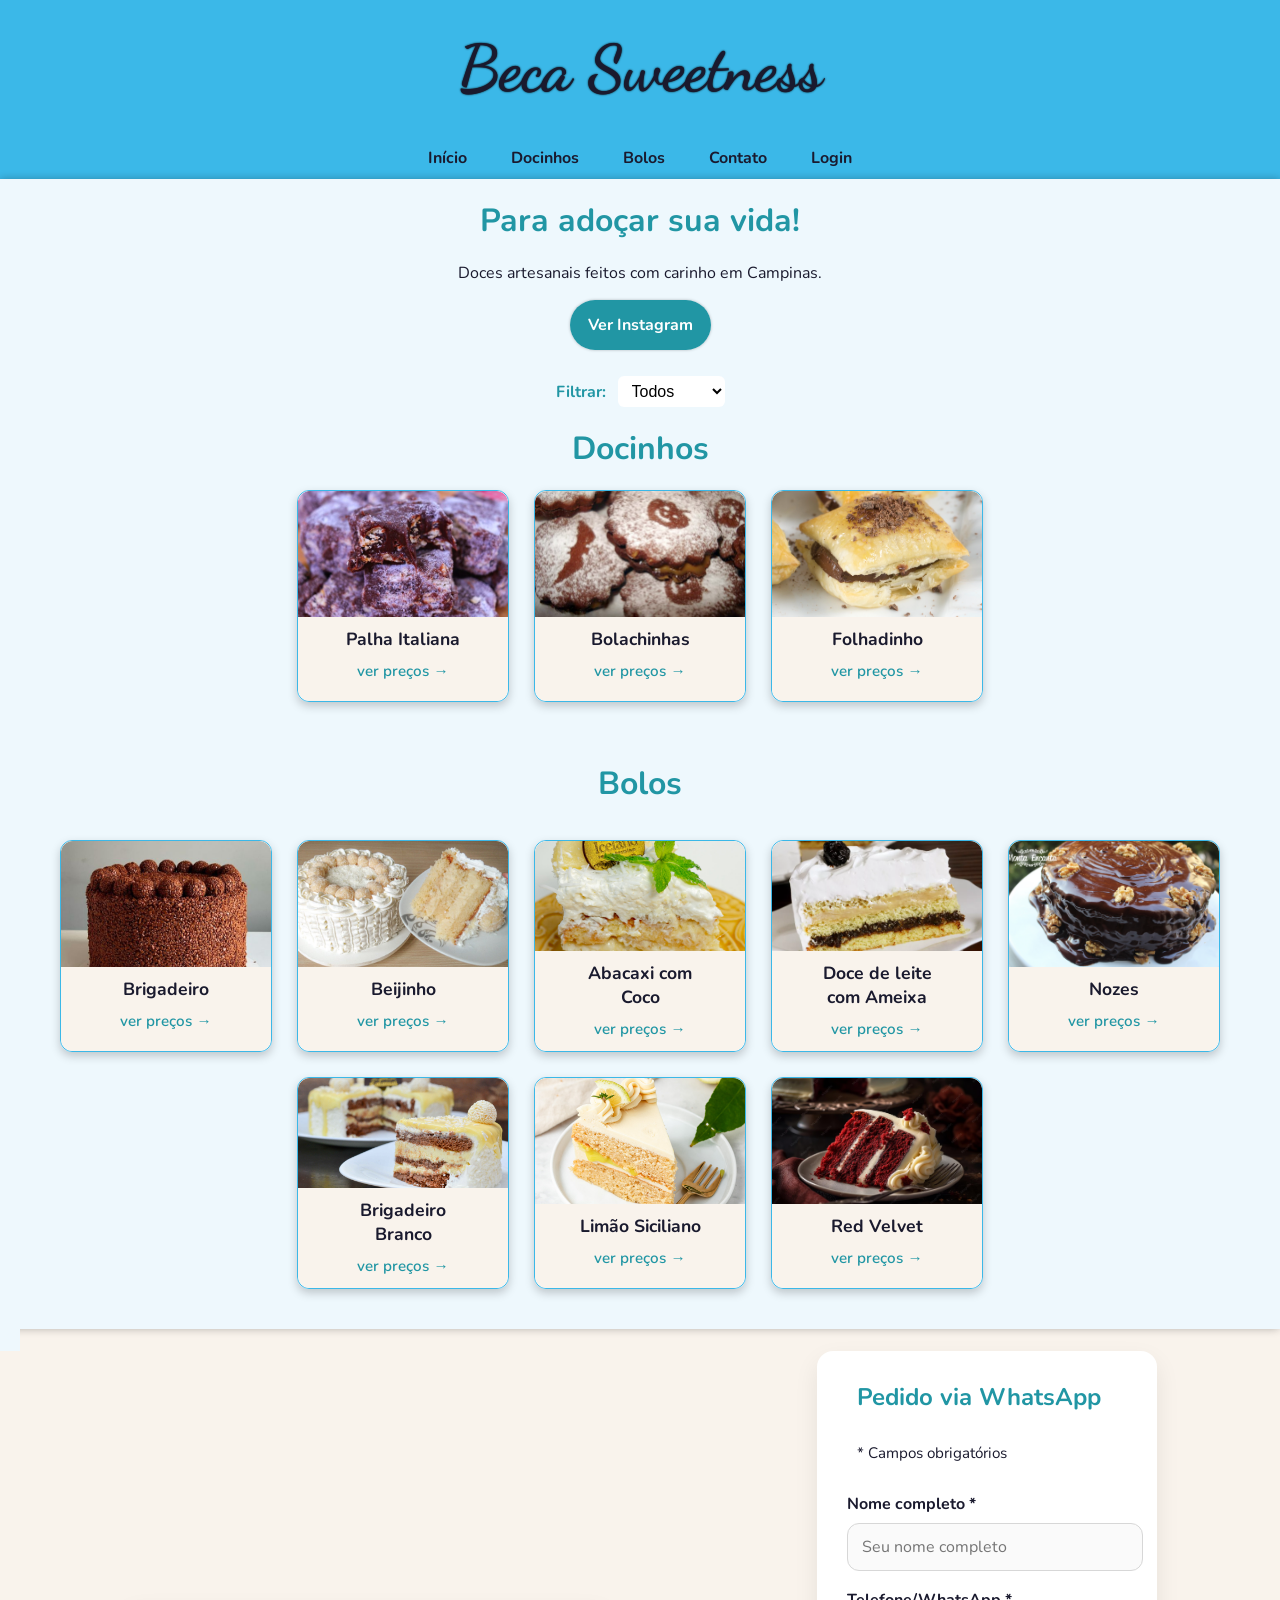
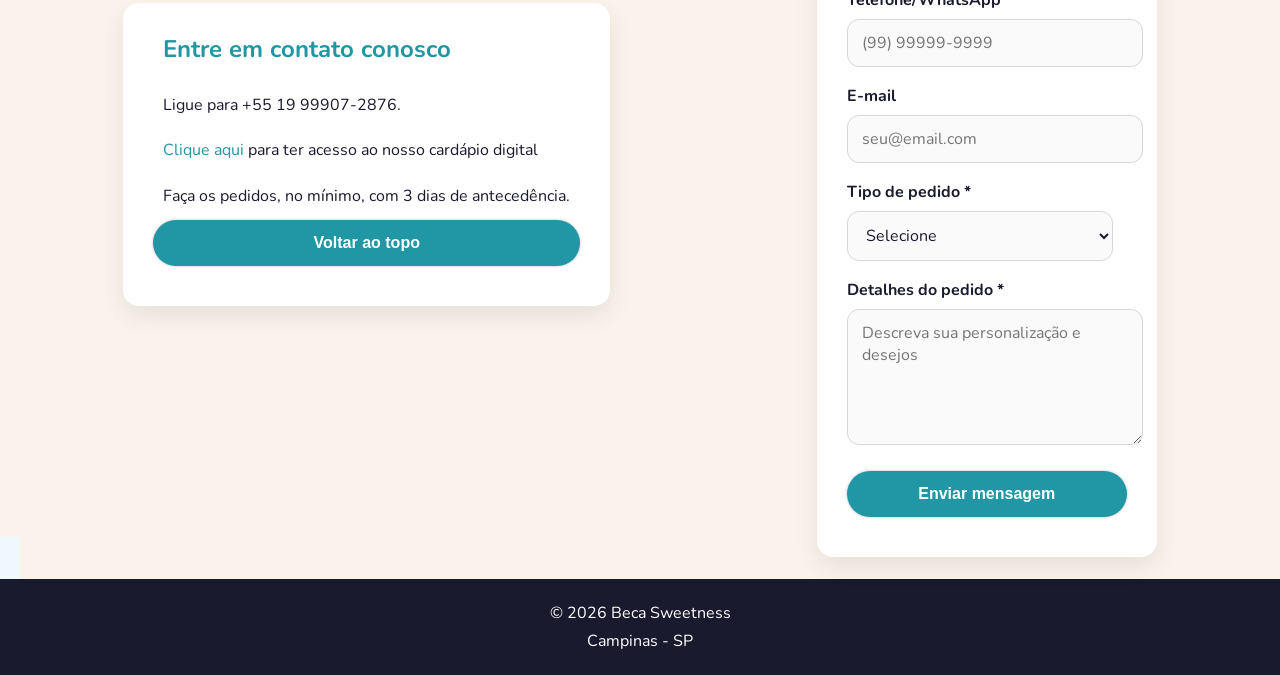
==== commit 4299f595: "colocando imagens nos cards" ====
--- a/index.html
+++ b/index.html
@@ -63,12 +63,11 @@
                 <div class="flip-card" onclick= "this.classList.toggle('flipped')">
                     <div class="inner">
                         <div class="front">
-
-
-                            <h3>Palha Italiana</h3>
-                            <img src="Imagens-melhor/Palha-italiana_1.png" alt="Palha Italiana">
-                            <p>ver preços &rightarrow;</p>
-
+                            <div class="card-image" style="background-image: url('Imagens/palha-italiana.jpeg');"></div>
+                            <div class="front-text">
+                                <h3>Palha Italiana</h3>
+                                <p>ver preços &rightarrow;</p>
+                            </div>
                         </div>
 
                         <div class="back">
@@ -86,9 +85,12 @@
                 <div class="flip-card" onclick= "this.classList.toggle('flipped')">
                     <div class="inner">
                         <div class="front">
-                            <h3>Bolachinhas</h3>
-                            <p>ver preços &rightarrow;</p>
-                        </div>
+    <div class="card-image" style="background-image: url('Imagens/Bolachinhas.jpg');"></div>
+    <div class="front-text">
+        <h3>Bolachinhas</h3>
+        <p>ver preços &rightarrow;</p>
+    </div>
+</div>
                         
                         <div class="back">
                                 <h3>Bolachinhas</h3>
@@ -104,11 +106,12 @@
                 <div class="flip-card" onclick= "this.classList.toggle('flipped')">
                     <div class="inner">
                         <div class="front">
-                            
-                                <h3>Folhadinho</h3>
-                                <p>ver preços &rightarrow;</p>
-                                
-                        </div>
+    <div class="card-image" style="background-image: url('Imagens/folhadinho.webp');"></div>
+    <div class="front-text">
+        <h3>Folhadinho</h3>
+        <p>ver preços &rightarrow;</p>
+    </div>
+</div>
 
                         <div class="back">
                                 <h3>Folhadinho</h3>
@@ -135,11 +138,12 @@
                     <div class="flip-card" onclick= "this.classList.toggle('flipped')">
                         <div class="inner">
                             <div class="front">
-                                
-                                    <h3>Brigadeiro</h3>
-                                    <p>ver preços &rightarrow;</p>
-                                    
-                            </div>
+    <div class="card-image" style="background-image: url('Imagens/bolo-de-chocolate.jpg');"></div>
+    <div class="front-text">
+        <h3>Brigadeiro</h3>
+        <p>ver preços &rightarrow;</p>
+    </div>
+</div>
 
                             <div class="back">
                                 <h3>Brigadeiros</h3>
@@ -158,10 +162,11 @@
                 <div class="flip-card" onclick= "this.classList.toggle('flipped')">
                     <div class="inner">
                         <div class="front">
-
-                            <h3>Beijinho</h3>
-                            <p>ver preços &rightarrow;</p>
-                            
+                            <div class="card-image" style="background-image: url('Imagens/bolo-de-beijinho.jpg');"></div>
+                            <div class="front-text">
+                                <h3>Beijinho</h3>
+                                <p>ver preços &rightarrow;</p>
+                            </div>
                         </div>
 
                         <div class="back">
@@ -178,11 +183,12 @@
                 <div class="flip-card" onclick= "this.classList.toggle('flipped')">
                     <div class="inner">
                         <div class="front">
-
-                            <h3>Abacaxi com Coco</h3>
-                            <p>ver preços &rightarrow;</p>
-
-                        </div>
+    <div class="card-image" style="background-image: url('Imagens/abacaxi.jpg');"></div>
+    <div class="front-text">
+        <h3>Abacaxi com Coco</h3>
+        <p>ver preços &rightarrow;</p>
+    </div>
+</div>
 
                         <div class="back">
 
@@ -199,36 +205,38 @@
                 <div class="flip-card" onclick= "this.classList.toggle('flipped')">
                     <div class="inner">
                             <div class="front">
-
-                                <h3>Doce de leite com Ameixa</h3>
-                                <p>ver preços &rightarrow;</p>
+    <div class="card-image" style="background-image: url('Imagens/doce-de-leite-com-ameixa.webp');"></div>
+    <div class="front-text">
+        <h3>Doce de leite com Ameixa</h3>
+        <p>ver preços &rightarrow;</p>
+    </div>
+</div>
+
+                            <div class="back">
+
+                                <h3 style="padding-top: 10px;">Doce de leite com Ameixa</h3>
+
+                                <p class="preco">Bentô (10cm) <span></span> R$55</p>
+
+                                <p class="preco">P (15cm) <span></span> R$140</p>
+
+                                <p class="preco">M (25cm) <span></span> R$220</p>
+
+                                <p class="ingredientes">Doce de leite cremoso com pedaços de ameixa em calda. O favorito da década de 90</p>
 
                             </div>
-
-                            <div class="back">
-
-                                <h3 style="padding-top: 10px;">Doce de leite com Ameixa</h3>
-
-                                <p class="preco">Bentô (10cm) <span></span> R$55</p>
-
-                                <p class="preco">P (15cm) <span></span> R$140</p>
-
-                                <p class="preco">M (25cm) <span></span> R$220</p>
-
-                                <p class="ingredientes">Doce de leite cremoso com pedaços de ameixa em calda. O favorito da década de 90</p>
-
-                            </div>
-                    </div>
-                </div>
-    
-                <div class="flip-card" onclick= "this.classList.toggle('flipped')">
-                    <div class="inner">
-                        <div class="front">
-
-                            <h3>Nozes</h3>
-                            <p>ver preços &rightarrow;</p>
-                
-                        </div>  
+                    </div>
+                </div>
+    
+                <div class="flip-card" onclick= "this.classList.toggle('flipped')">
+                    <div class="inner">
+                        <div class="front">
+    <div class="card-image" style="background-image: url('Imagens/bolo-de-nozes.jpg');"></div>
+    <div class="front-text">
+        <h3>Nozes</h3>
+        <p>ver preços &rightarrow;</p>
+    </div>
+</div>  
 
                         <div class="back">
                             <h3>Nozes</h3>
@@ -243,11 +251,12 @@
                 <div class="flip-card" onclick= "this.classList.toggle('flipped')">
                     <div class="inner">
                         <div class="front">
-        
-                                <h3>Brigadeiro Branco</h3>
-                                <p>ver preços &rightarrow;</p>
-        
-                        </div>
+    <div class="card-image" style="background-image: url('Imagens/brigadeiro-branco.jpg');"></div>
+    <div class="front-text">
+        <h3>Brigadeiro Branco</h3>
+        <p>ver preços &rightarrow;</p>
+    </div>
+</div>
 
                         <div class="back">
 
@@ -264,11 +273,12 @@
                 <div class="flip-card" onclick= "this.classList.toggle('flipped')">
                     <div class="inner">
                         <div class="front">
-        
-                                <h3>Limão Siciliano</h3>
-                                <p>ver preços &rightarrow;</p>
-        
-                        </div>
+    <div class="card-image" style="background-image: url('Imagens/limao-siciliano.jpg');"></div>
+    <div class="front-text">
+        <h3>Limão Siciliano</h3>
+        <p>ver preços &rightarrow;</p>
+    </div>
+</div>
 
                         <div class="back">
 
@@ -284,11 +294,12 @@
                 <div class="flip-card" onclick= "this.classList.toggle('flipped')">
                     <div class="inner">
                         <div class="front">
-        
-                                <h3>Red Velvet</h3>
-                                <p>ver preços &rightarrow;</p>
-        
-                        </div>
+    <div class="card-image" style="background-image: url('Imagens/red-velvet.avif');"></div>
+    <div class="front-text">
+        <h3>Red Velvet</h3>
+        <p>ver preços &rightarrow;</p>
+    </div>
+</div>
     
                         <div class="back">
 
--- a/Estilos/style.css
+++ b/Estilos/style.css
@@ -207,31 +207,53 @@
     width: 100%;
     height: 100%;
     background-color: var(--baunilha);
-}
-
-.front h3{
-    padding: 40px 40px 10px 40px;
-}
-
-.front h3:hover{
-    color: var(--azul-confeiteiro);
+    display: flex;
+    flex-direction: column;
+    justify-content: flex-start;
+    overflow: hidden;
+}
+
+.card-image{
+    width: 100%;
+    height: 75%;
+    min-height: 110px;
+    background-position: center;
+    background-size: cover;
+    background-repeat: no-repeat;
+}
+
+.front-text{
+    padding: 0px 16px 20px 16px;
+    margin-top: -10px;
+    text-align: center;
+    flex: 1;
+    display: flex;
+    flex-direction: column;
+    justify-content: center;
+}
+
+.front-text > p{
+    margin-bottom: 25px;
+}
+
+.front-text h3{
+    margin: 0px;
+    font-size: 1.1em;
+}
+
+.front-text p{
+    margin: 0;
+    font-size: 0.95em;
+    color: var(--azul-confeiteiro);
+    font-weight: 600;
 }
 
 .front, .back{
-    
     border-radius: 12px;
     width: 100%;
     height: 100%;
     position: absolute;
     backface-visibility: hidden;
-}
-
-.front img{
-    display: inline;
-    text-align: center;
-    margin-right: 20px;
-    width: 100px;
-    height: 70px;
 }
 
 .back{
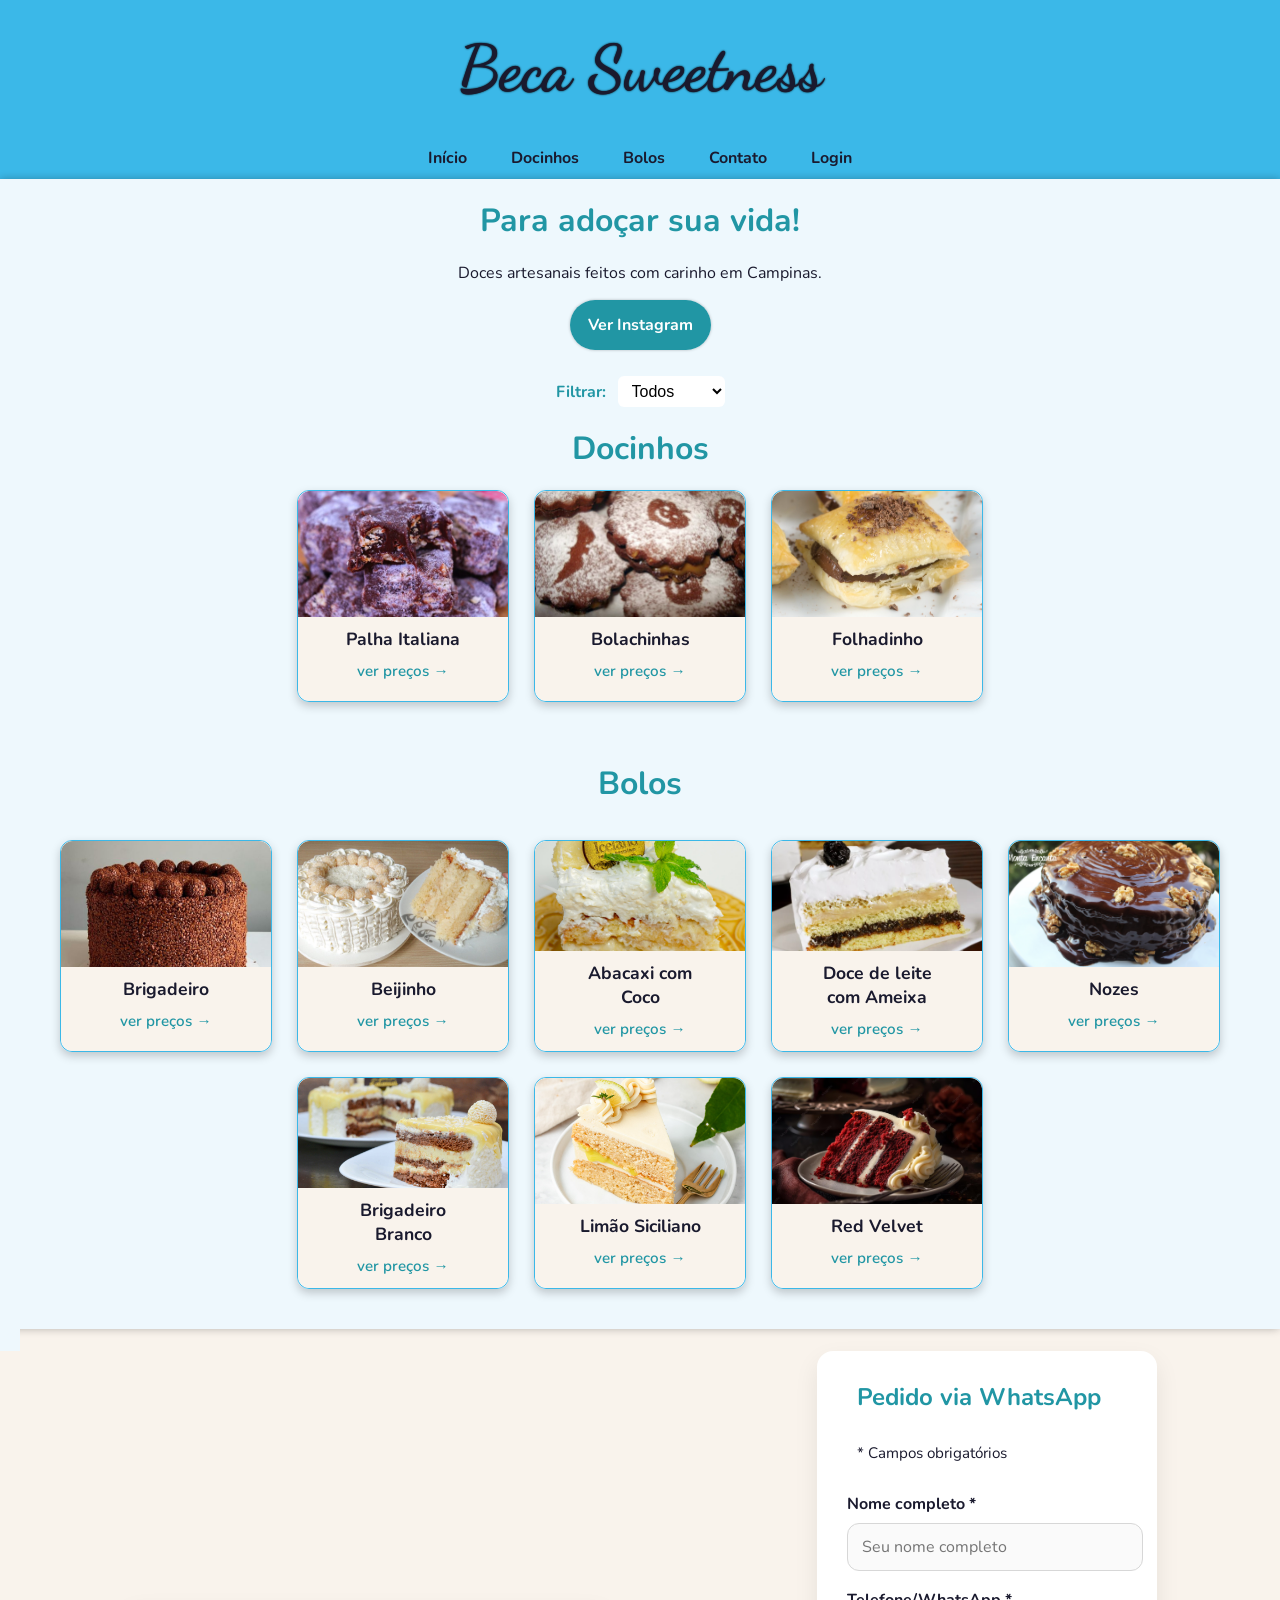
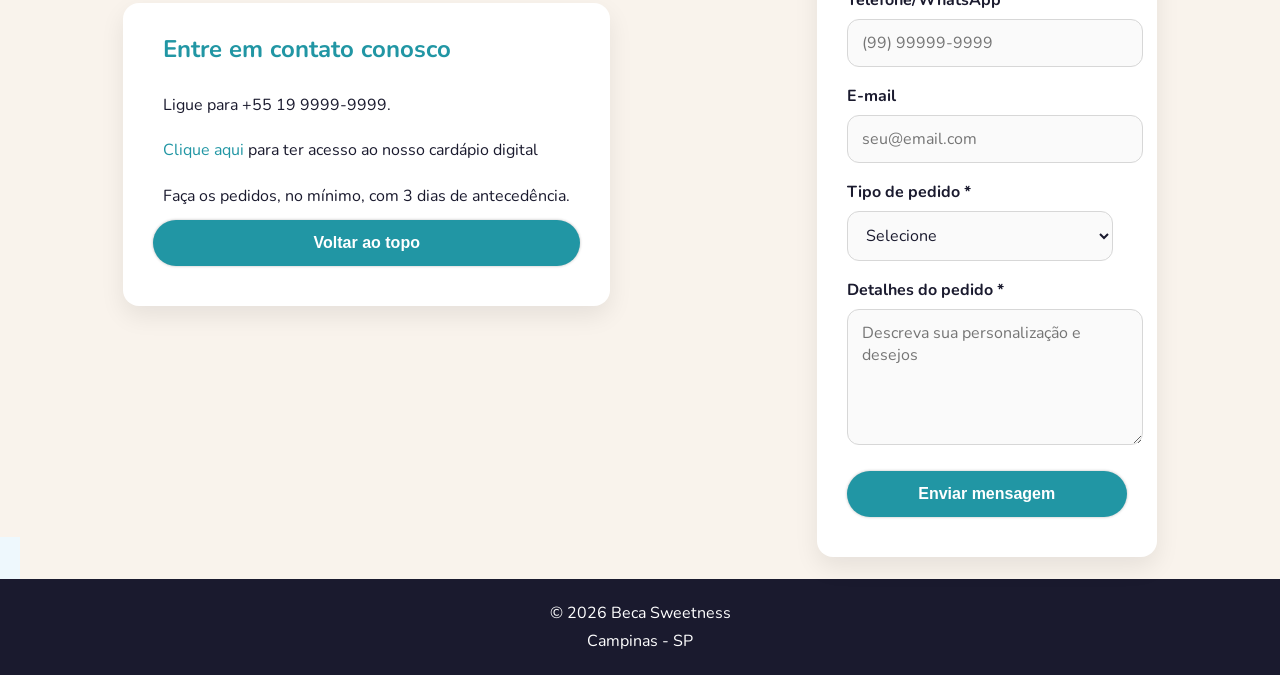
==== commit 61d46f86: "Mudando número Evitar problemas com direitos autorais" ====
--- a/index.html
+++ b/index.html
@@ -327,7 +327,7 @@
 
         <div id="bloco-contato">
             <h2>Entre em contato conosco</h2>
-            <p>Ligue para +55 19 99907-2876.</p>
+            <p>Ligue para +55 19 9999-9999.</p>
             <p>
             <a href="Documento do cardápio/cardápio-beca-sweetness.pdf" download="cardápio-beca-sweetness.pdf" target="_blank">Clique aqui</a> para ter acesso ao nosso cardápio digital
           </p>
--- a/Estilos/style.css
+++ b/Estilos/style.css
@@ -212,6 +212,9 @@
     justify-content: flex-start;
     overflow: hidden;
 }
+
+
+
 
 .card-image{
     width: 100%;
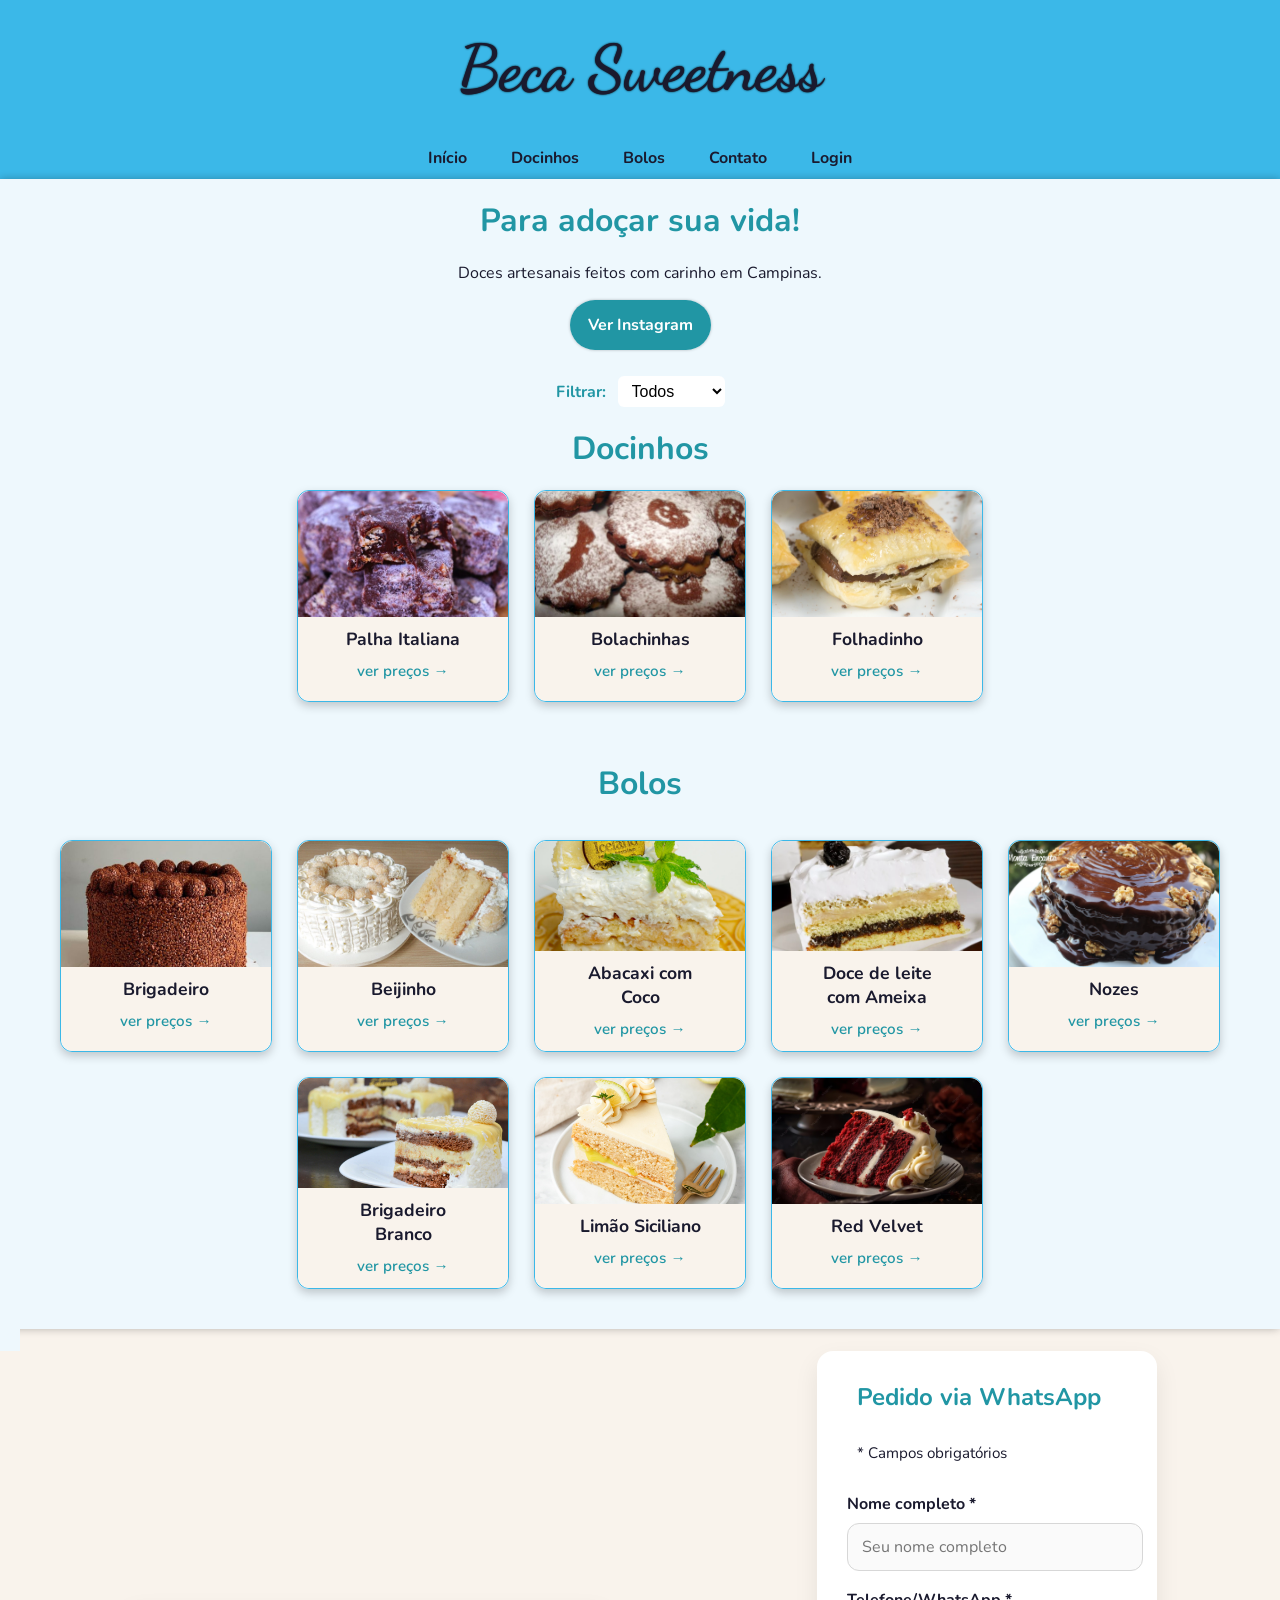
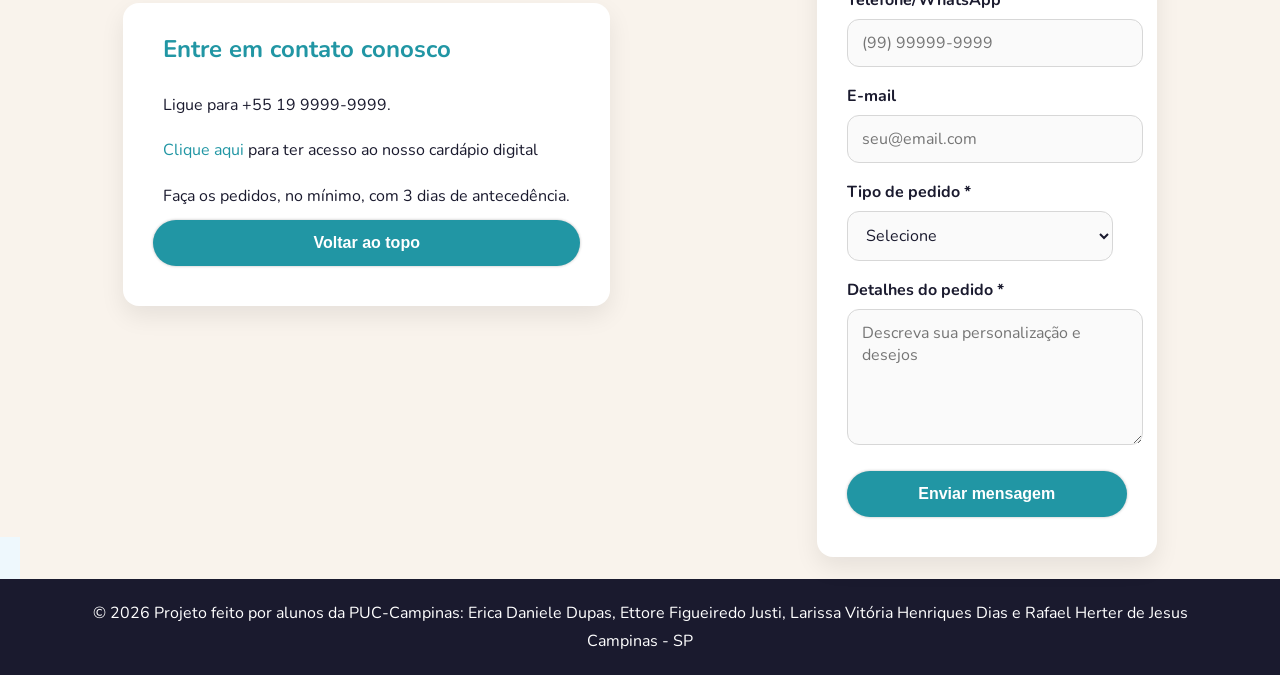
==== commit c876f2dc: "Mudança no footer" ====
--- a/index.html
+++ b/index.html
@@ -373,7 +373,7 @@
 
 <footer>
 
-<p>© 2026 Beca Sweetness</p> 
+<p>© 2026 Projeto feito por alunos da PUC-Campinas: Erica Daniele Dupas, Ettore Figueiredo Justi, Larissa Vitória Henriques Dias e Rafael Herter de Jesus</p> 
 <p>Campinas - SP</p>
 
 </footer>
